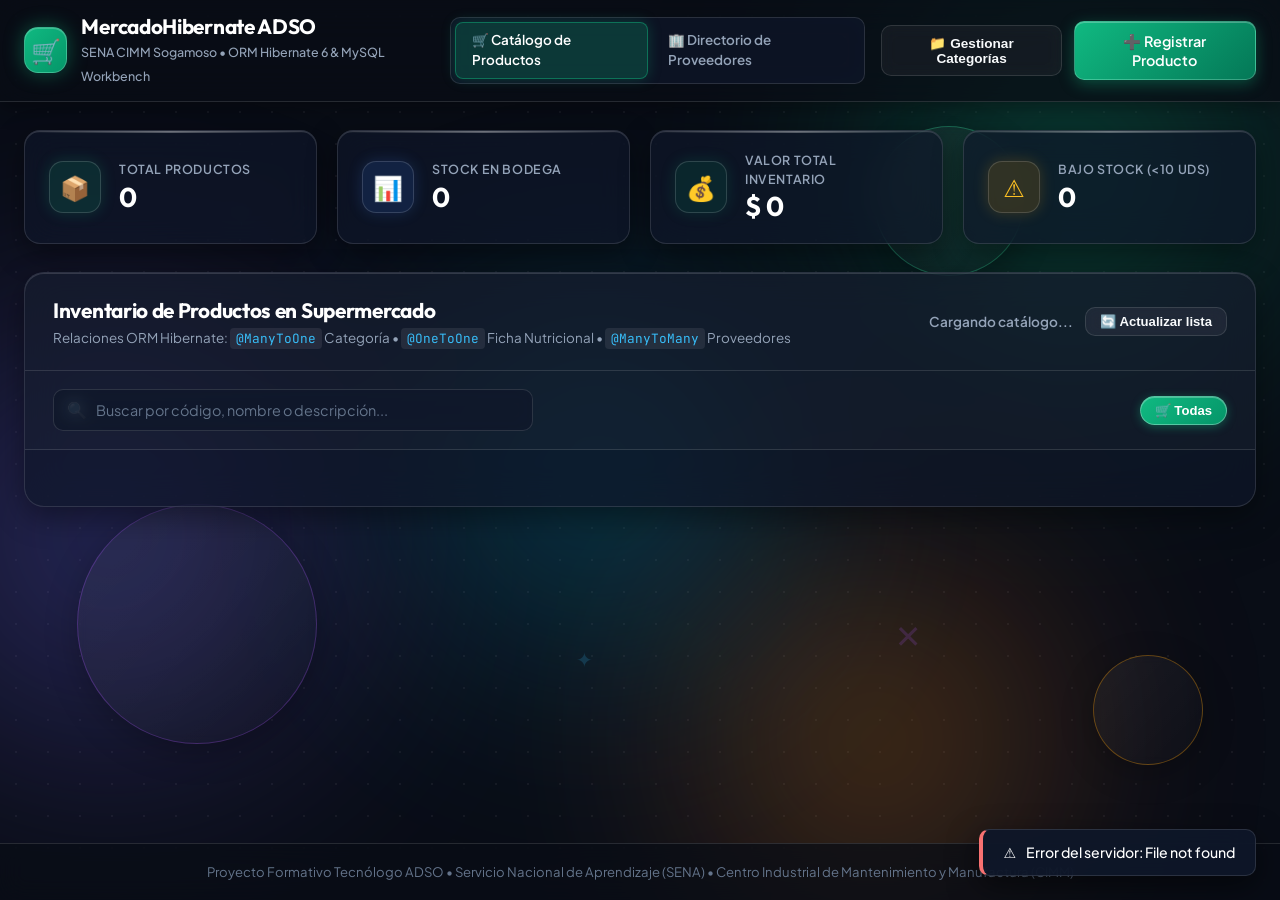
==== MercadoHibernate/src/main/resources/web/index.html @ 583f10dd "Proyecto de Mercado ORM con Hibernate" ====
<!DOCTYPE html>
<html lang="es">
<head>
    <meta charset="UTF-8">
    <meta name="viewport" content="width=device-width, initial-scale=1.0">
    <title>SuperMercado ADSO - Gestión ORM Hibernate</title>
    <link rel="preconnect" href="https://fonts.googleapis.com">
    <link rel="preconnect" href="https://fonts.gstatic.com" crossorigin>
    <link href="https://fonts.googleapis.com/css2?family=Outfit:wght@400;500;600;700;800&family=Plus+Jakarta+Sans:wght@400;500;600;700&family=JetBrains+Mono:wght@400;500;600&display=swap" rel="stylesheet">
    <style>
        :root {
            --bg-canvas: #090d16;
            --bg-card-glass: rgba(15, 23, 42, 0.68);
            --bg-card-hover: rgba(24, 35, 60, 0.88);
            --border-glass: rgba(255, 255, 255, 0.12);
            --border-glass-hover: rgba(52, 211, 153, 0.45);
            
            --text-primary: #f8fafc;
            --text-secondary: #94a3b8;
            --text-muted: #64748b;
            
            --primary: #10b981;
            --primary-light: #34d399;
            --primary-dark: #059669;
            --primary-glow: rgba(16, 185, 129, 0.35);

            --accent-blue: #38bdf8;
            --accent-purple: #8b5cf6;
            --accent-amber: #f59e0b;
            --accent-rose: #f43f5e;
            --accent-cyan: #06b6d4;

            --font-main: 'Plus Jakarta Sans', system-ui, -apple-system, sans-serif;
            --font-heading: 'Outfit', system-ui, -apple-system, sans-serif;
            --font-mono: 'JetBrains Mono', monospace;

            --radius-xl: 20px;
            --radius-lg: 16px;
            --radius-md: 10px;
            --radius-sm: 6px;

            --shadow-glass: 0 10px 30px rgba(0, 0, 0, 0.4), inset 0 1px 0 rgba(255, 255, 255, 0.14);
            --shadow-glass-hover: 0 20px 45px rgba(0, 0, 0, 0.55), 0 0 30px rgba(16, 185, 129, 0.25), inset 0 1px 0 rgba(255, 255, 255, 0.25);
        }

        * {
            box-sizing: border-box;
            margin: 0;
            padding: 0;
        }

        body {
            font-family: var(--font-main);
            background-color: var(--bg-canvas);
            color: var(--text-primary);
            line-height: 1.5;
            min-height: 100vh;
            display: flex;
            flex-direction: column;
            overflow-x: hidden;
            position: relative;
            background-image: radial-gradient(rgba(255, 255, 255, 0.05) 1px, transparent 1px);
            background-size: 32px 32px;
        }

        /* ========================================================
           BACKGROUND DECORATIONS (Contraste para el efecto Blur)
           ======================================================== */
        .bg-decorations-container {
            position: fixed;
            top: 0;
            left: 0;
            width: 100vw;
            height: 100vh;
            pointer-events: none;
            z-index: 0;
            overflow: hidden;
        }

        .ambient-orb {
            position: absolute;
            border-radius: 50%;
            filter: blur(110px);
            opacity: 0.42;
            animation: floatOrb 22s ease-in-out infinite alternate;
        }

        .orb-emerald {
            width: 580px;
            height: 580px;
            background: radial-gradient(circle, #10b981 0%, rgba(5, 150, 105, 0.25) 55%, transparent 75%);
            top: -120px;
            right: -80px;
            animation-duration: 20s;
        }

        .orb-indigo {
            width: 620px;
            height: 620px;
            background: radial-gradient(circle, #6366f1 0%, rgba(139, 92, 246, 0.22) 55%, transparent 75%);
            top: 25%;
            left: -200px;
            animation-duration: 26s;
            animation-delay: -4s;
        }

        .orb-amber {
            width: 500px;
            height: 500px;
            background: radial-gradient(circle, #f59e0b 0%, rgba(244, 63, 94, 0.18) 55%, transparent 75%);
            bottom: -90px;
            right: 12%;
            animation-duration: 24s;
            animation-delay: -10s;
        }

        .orb-cyan {
            width: 480px;
            height: 480px;
            background: radial-gradient(circle, #06b6d4 0%, rgba(14, 165, 233, 0.2) 55%, transparent 75%);
            bottom: 20%;
            left: 28%;
            animation-duration: 28s;
            animation-delay: -14s;
        }

        @keyframes floatOrb {
            0% { transform: translate(0, 0) scale(1); }
            50% { transform: translate(45px, -45px) scale(1.08); }
            100% { transform: translate(-35px, 35px) scale(0.94); }
        }

        /* Floating Geometric Accents */
        .floating-accent {
            position: absolute;
            border-radius: 50%;
            border: 1px solid rgba(255, 255, 255, 0.12);
            background: linear-gradient(135deg, rgba(255, 255, 255, 0.05), rgba(255, 255, 255, 0.01));
            backdrop-filter: blur(4px);
            pointer-events: none;
            box-shadow: 0 8px 32px 0 rgba(0, 0, 0, 0.25);
            animation: floatAccent 14s ease-in-out infinite alternate;
        }

        .accent-ring-1 {
            width: 150px;
            height: 150px;
            top: 14%;
            right: 20%;
            border-color: rgba(52, 211, 153, 0.35);
        }

        .accent-ring-2 {
            width: 240px;
            height: 240px;
            top: 56%;
            left: 6%;
            border-color: rgba(168, 85, 247, 0.28);
            animation-duration: 18s;
            animation-delay: -5s;
        }

        .accent-ring-3 {
            width: 110px;
            height: 110px;
            bottom: 15%;
            right: 6%;
            border-color: rgba(245, 158, 11, 0.35);
            animation-duration: 16s;
            animation-delay: -9s;
        }

        @keyframes floatAccent {
            0% { transform: translateY(0) rotate(0deg); }
            100% { transform: translateY(-28px) rotate(50deg); }
        }

        .floating-symbol {
            position: absolute;
            font-family: var(--font-heading);
            font-weight: 800;
            user-select: none;
            pointer-events: none;
            opacity: 0.18;
            animation: pulseSymbol 8s ease-in-out infinite alternate;
        }

        .symbol-1 { top: 22%; left: 18%; font-size: 26px; color: #34d399; }
        .symbol-2 { top: 68%; right: 28%; font-size: 32px; color: #a855f7; animation-delay: -3s; }
        .symbol-3 { bottom: 25%; left: 45%; font-size: 20px; color: #38bdf8; animation-delay: -6s; }

        @keyframes pulseSymbol {
            0% { transform: translateY(0) scale(1); opacity: 0.12; }
            100% { transform: translateY(-15px) scale(1.15); opacity: 0.25; }
        }

        /* ========================================================
           NAVBAR (FROSTED GLASS)
           ======================================================== */
        .navbar {
            background: rgba(9, 13, 22, 0.72);
            backdrop-filter: blur(20px);
            -webkit-backdrop-filter: blur(20px);
            border-bottom: 1px solid var(--border-glass);
            position: sticky;
            top: 0;
            z-index: 50;
            box-shadow: 0 4px 20px rgba(0, 0, 0, 0.4);
        }

        .nav-container {
            max-width: 1380px;
            margin: 0 auto;
            padding: 14px 24px;
            display: flex;
            justify-content: space-between;
            align-items: center;
            gap: 16px;
        }

        .brand-box {
            display: flex;
            align-items: center;
            gap: 14px;
        }

        .brand-icon {
            width: 46px;
            height: 46px;
            background: linear-gradient(135deg, #10b981 0%, #059669 100%);
            color: white;
            display: flex;
            align-items: center;
            justify-content: center;
            border-radius: 14px;
            font-size: 24px;
            box-shadow: 0 0 20px rgba(16, 185, 129, 0.4), inset 0 1px 0 rgba(255, 255, 255, 0.2);
            border: 1px solid rgba(255, 255, 255, 0.2);
        }

        .brand-text h1 {
            font-family: var(--font-heading);
            font-size: 1.3rem;
            font-weight: 700;
            color: #ffffff;
            line-height: 1.2;
            letter-spacing: -0.3px;
        }

        .brand-text span {
            font-size: 0.78rem;
            color: var(--text-secondary);
            font-weight: 500;
        }

        .nav-tabs-group {
            display: flex;
            align-items: center;
            background: rgba(15, 23, 42, 0.75);
            border: 1px solid var(--border-glass);
            border-radius: var(--radius-md);
            padding: 4px;
            gap: 4px;
            backdrop-filter: blur(12px);
        }

        .nav-tab-link {
            display: inline-flex;
            align-items: center;
            gap: 6px;
            padding: 7px 16px;
            border-radius: 8px;
            font-size: 0.84rem;
            font-weight: 600;
            text-decoration: none;
            color: var(--text-secondary);
            transition: all 0.2s ease;
        }

        .nav-tab-link:hover {
            color: #ffffff;
            background: rgba(255, 255, 255, 0.08);
        }

        .nav-tab-link.active {
            color: #ffffff;
            background: rgba(16, 185, 129, 0.22);
            border: 1px solid rgba(16, 185, 129, 0.45);
            box-shadow: 0 0 14px rgba(16, 185, 129, 0.25);
        }

        .nav-actions {
            display: flex;
            align-items: center;
            gap: 12px;
        }

        .btn-primary {
            display: inline-flex;
            align-items: center;
            gap: 8px;
            background: linear-gradient(135deg, #10b981 0%, #047857 100%);
            color: white;
            border: 1px solid rgba(255, 255, 255, 0.2);
            padding: 10px 20px;
            border-radius: var(--radius-md);
            font-family: var(--font-main);
            font-weight: 600;
            font-size: 0.9rem;
            cursor: pointer;
            transition: all 0.2s ease;
            box-shadow: 0 4px 15px rgba(16, 185, 129, 0.35), inset 0 1px 0 rgba(255, 255, 255, 0.25);
        }

        .btn-primary:hover {
            transform: translateY(-2px);
            box-shadow: 0 8px 22px rgba(16, 185, 129, 0.5), inset 0 1px 0 rgba(255, 255, 255, 0.35);
            background: linear-gradient(135deg, #34d399 0%, #059669 100%);
        }

        .btn-outline {
            display: inline-flex;
            align-items: center;
            gap: 6px;
            background: rgba(255, 255, 255, 0.05);
            border: 1px solid var(--border-glass);
            color: var(--text-primary);
            padding: 9px 16px;
            border-radius: var(--radius-md);
            font-weight: 600;
            font-size: 0.85rem;
            cursor: pointer;
            backdrop-filter: blur(8px);
            transition: all 0.2s ease;
        }

        .btn-outline:hover {
            background: rgba(255, 255, 255, 0.12);
            border-color: rgba(255, 255, 255, 0.25);
            transform: translateY(-1px);
        }

        .btn-sm {
            padding: 5px 10px;
            font-size: 0.78rem;
            border-radius: 6px;
            cursor: pointer;
            font-weight: 600;
            transition: all 0.15s;
        }

        /* ========================================================
           MAIN LAYOUT
           ======================================================== */
        .main-container {
            max-width: 1380px;
            margin: 0 auto;
            padding: 28px 24px;
            width: 100%;
            flex: 1;
            position: relative;
            z-index: 10;
        }

        /* ========================================================
           STATS GRID (FROSTED GLASS)
           ======================================================== */
        .stats-grid {
            display: grid;
            grid-template-columns: repeat(auto-fit, minmax(260px, 1fr));
            gap: 20px;
            margin-bottom: 28px;
        }

        .stat-card {
            background: var(--bg-card-glass);
            backdrop-filter: blur(16px);
            -webkit-backdrop-filter: blur(16px);
            border: 1px solid var(--border-glass);
            border-radius: var(--radius-lg);
            padding: 20px 24px;
            box-shadow: var(--shadow-glass);
            display: flex;
            align-items: center;
            gap: 18px;
            transition: transform 0.25s ease, border-color 0.25s ease, box-shadow 0.25s ease;
            position: relative;
            overflow: hidden;
        }

        .stat-card::before {
            content: '';
            position: absolute;
            top: 0;
            left: 0;
            right: 0;
            height: 2px;
            background: linear-gradient(90deg, transparent, rgba(255, 255, 255, 0.3), transparent);
        }

        .stat-card:hover {
            transform: translateY(-3px);
            border-color: rgba(255, 255, 255, 0.25);
            box-shadow: 0 16px 35px rgba(0, 0, 0, 0.5), inset 0 1px 0 rgba(255, 255, 255, 0.2);
        }

        .stat-icon {
            width: 52px;
            height: 52px;
            border-radius: 14px;
            display: flex;
            align-items: center;
            justify-content: center;
            font-size: 24px;
            flex-shrink: 0;
            border: 1px solid rgba(255, 255, 255, 0.15);
        }

        .stat-icon.green {
            background: rgba(16, 185, 129, 0.15);
            color: #34d399;
            box-shadow: 0 0 15px rgba(16, 185, 129, 0.2);
        }

        .stat-icon.blue {
            background: rgba(59, 130, 246, 0.15);
            color: #60a5fa;
            box-shadow: 0 0 15px rgba(59, 130, 246, 0.2);
        }

        .stat-icon.emerald {
            background: rgba(5, 150, 105, 0.15);
            color: #10b981;
            box-shadow: 0 0 15px rgba(5, 150, 105, 0.2);
        }

        .stat-icon.amber {
            background: rgba(245, 158, 11, 0.15);
            color: #fbbf24;
            box-shadow: 0 0 15px rgba(245, 158, 11, 0.2);
        }

        .stat-info {
            display: flex;
            flex-direction: column;
        }

        .stat-label {
            font-size: 0.78rem;
            color: var(--text-secondary);
            font-weight: 600;
            text-transform: uppercase;
            letter-spacing: 0.6px;
        }

        .stat-value {
            font-family: var(--font-heading);
            font-size: 1.7rem;
            font-weight: 700;
            color: #ffffff;
            line-height: 1.2;
            margin-top: 2px;
        }

        /* ========================================================
           SECTION CARD CONTAINER (FROSTED GLASS)
           ======================================================== */
        .section-card {
            background: var(--bg-card-glass);
            backdrop-filter: blur(18px);
            -webkit-backdrop-filter: blur(18px);
            border: 1px solid var(--border-glass);
            border-radius: var(--radius-xl);
            box-shadow: var(--shadow-glass);
            overflow: hidden;
            margin-bottom: 28px;
        }

        .section-header {
            padding: 22px 28px;
            border-bottom: 1px solid var(--border-glass);
            display: flex;
            flex-wrap: wrap;
            justify-content: space-between;
            align-items: center;
            gap: 16px;
            background: rgba(255, 255, 255, 0.02);
        }

        .section-title h2 {
            font-family: var(--font-heading);
            font-size: 1.3rem;
            font-weight: 700;
            color: #ffffff;
            letter-spacing: -0.3px;
        }

        .section-title p {
            font-size: 0.84rem;
            color: var(--text-secondary);
            margin-top: 2px;
        }

        .section-title code {
            font-family: var(--font-mono);
            background: rgba(255, 255, 255, 0.08);
            color: #38bdf8;
            padding: 2px 6px;
            border-radius: 4px;
            font-size: 0.8rem;
        }

        /* ========================================================
           FILTERS & SEARCH TOOLBAR
           ======================================================== */
        .toolbar {
            padding: 18px 28px;
            background: rgba(255, 255, 255, 0.02);
            border-bottom: 1px solid var(--border-glass);
            display: flex;
            flex-wrap: wrap;
            gap: 18px;
            align-items: center;
            justify-content: space-between;
        }

        .search-box {
            position: relative;
            flex: 1;
            min-width: 280px;
            max-width: 480px;
        }

        .search-box input {
            width: 100%;
            padding: 11px 16px 11px 42px;
            border: 1px solid var(--border-glass);
            border-radius: var(--radius-md);
            font-family: var(--font-main);
            font-size: 0.9rem;
            background: rgba(15, 23, 42, 0.7);
            color: white;
            outline: none;
            backdrop-filter: blur(8px);
            transition: border-color 0.2s, box-shadow 0.2s;
        }

        .search-box input::placeholder {
            color: var(--text-muted);
        }

        .search-box input:focus {
            border-color: var(--primary-light);
            box-shadow: 0 0 0 3px rgba(16, 185, 129, 0.25);
        }

        .search-icon {
            position: absolute;
            left: 14px;
            top: 50%;
            transform: translateY(-50%);
            color: var(--text-muted);
            font-size: 16px;
            pointer-events: none;
        }

        .category-pills {
            display: flex;
            flex-wrap: wrap;
            gap: 8px;
            align-items: center;
        }

        .pill-btn {
            background: rgba(255, 255, 255, 0.05);
            border: 1px solid var(--border-glass);
            color: var(--text-secondary);
            padding: 6px 14px;
            border-radius: 999px;
            font-size: 0.82rem;
            font-weight: 600;
            cursor: pointer;
            backdrop-filter: blur(6px);
            transition: all 0.2s ease;
            display: inline-flex;
            align-items: center;
            gap: 6px;
        }

        .pill-btn:hover {
            background: rgba(255, 255, 255, 0.12);
            color: #ffffff;
            border-color: rgba(255, 255, 255, 0.25);
        }

        .pill-btn.active {
            background: linear-gradient(135deg, #10b981 0%, #059669 100%);
            color: white;
            border-color: rgba(255, 255, 255, 0.3);
            box-shadow: 0 2px 10px rgba(16, 185, 129, 0.4), inset 0 1px 0 rgba(255, 255, 255, 0.25);
        }

        /* ========================================================
           PRODUCT CARDS GRID (TARJETAS CON EFECTO BLUR / DESENFOQUE)
           ======================================================== */
        .products-cards-grid {
            display: grid;
            grid-template-columns: repeat(auto-fill, minmax(330px, 1fr));
            gap: 22px;
            padding: 28px;
        }

        .product-glass-card {
            background: var(--bg-card-glass);
            backdrop-filter: blur(18px);
            -webkit-backdrop-filter: blur(18px);
            border: 1px solid var(--border-glass);
            border-radius: var(--radius-lg);
            padding: 22px;
            display: flex;
            flex-direction: column;
            justify-content: space-between;
            box-shadow: var(--shadow-glass);
            animation: cardFadeIn 0.35s cubic-bezier(0.16, 1, 0.3, 1) both;
            transition: transform 0.25s cubic-bezier(0.16, 1, 0.3, 1), 
                        border-color 0.25s ease, 
                        box-shadow 0.25s cubic-bezier(0.16, 1, 0.3, 1);
            position: relative;
            overflow: hidden;
        }

        /* Top specular highlight */
        .product-glass-card::before {
            content: '';
            position: absolute;
            top: 0;
            left: 0;
            right: 0;
            height: 3px;
            background: linear-gradient(90deg, transparent, rgba(52, 211, 153, 0.7), transparent);
            opacity: 0;
            transition: opacity 0.3s ease;
        }

        .product-glass-card:hover {
            transform: translateY(-6px);
            border-color: var(--border-glass-hover);
            box-shadow: var(--shadow-glass-hover);
            background: var(--bg-card-hover);
        }

        .product-glass-card:hover::before {
            opacity: 1;
        }

        /* Card Top Header (Category + SKU) */
        .card-top-row {
            display: flex;
            align-items: center;
            justify-content: space-between;
            gap: 10px;
            margin-bottom: 12px;
        }

        .cat-badge {
            display: inline-flex;
            align-items: center;
            gap: 6px;
            padding: 4px 11px;
            border-radius: 999px;
            font-size: 0.75rem;
            font-weight: 700;
            white-space: nowrap;
            letter-spacing: 0.3px;
        }

        .cat-frutas { background: rgba(16, 185, 129, 0.15); color: #34d399; border: 1px solid rgba(16, 185, 129, 0.35); }
        .cat-lacteos { background: rgba(59, 130, 246, 0.15); color: #60a5fa; border: 1px solid rgba(59, 130, 246, 0.35); }
        .cat-carnes { background: rgba(244, 63, 94, 0.15); color: #fb7185; border: 1px solid rgba(244, 63, 94, 0.35); }
        .cat-abarrotes { background: rgba(245, 158, 11, 0.15); color: #fbbf24; border: 1px solid rgba(245, 158, 11, 0.35); }
        .cat-panaderia { background: rgba(217, 119, 6, 0.15); color: #f59e0b; border: 1px solid rgba(217, 119, 6, 0.35); }
        .cat-bebidas { background: rgba(139, 92, 246, 0.15); color: #a78bfa; border: 1px solid rgba(139, 92, 246, 0.35); }
        .cat-aseo { background: rgba(6, 182, 212, 0.15); color: #22d3ee; border: 1px solid rgba(6, 182, 212, 0.35); }

        .code-badge {
            font-family: var(--font-mono);
            background: rgba(255, 255, 255, 0.06);
            color: var(--text-secondary);
            padding: 3px 8px;
            border-radius: 6px;
            font-size: 0.72rem;
            font-weight: 600;
            border: 1px solid rgba(255, 255, 255, 0.08);
            letter-spacing: 0.5px;
        }

        /* Card Title & Description */
        .card-title {
            font-family: var(--font-heading);
            font-size: 1.15rem;
            font-weight: 700;
            color: #ffffff;
            line-height: 1.3;
            margin-bottom: 6px;
            letter-spacing: -0.2px;
        }

        .card-desc {
            font-size: 0.83rem;
            color: var(--text-secondary);
            line-height: 1.45;
            margin-bottom: 16px;
            min-height: 38px;
            display: -webkit-box;
            -webkit-line-clamp: 2;
            -webkit-box-orient: vertical;
            overflow: hidden;
        }

        /* Card Metadata (Price & Stock) */
        .card-meta-row {
            display: flex;
            align-items: flex-end;
            justify-content: space-between;
            padding: 14px 0;
            border-top: 1px solid rgba(255, 255, 255, 0.08);
            border-bottom: 1px solid rgba(255, 255, 255, 0.08);
            margin-bottom: 16px;
        }

        .price-block {
            display: flex;
            flex-direction: column;
        }

        .price-label {
            font-size: 0.72rem;
            color: var(--text-muted);
            text-transform: uppercase;
            font-weight: 600;
            letter-spacing: 0.5px;
        }

        .price-val {
            font-family: var(--font-mono);
            font-size: 1.35rem;
            font-weight: 800;
            color: #34d399;
            letter-spacing: -0.5px;
            text-shadow: 0 0 15px rgba(52, 211, 153, 0.3);
        }

        .stock-pill {
            display: inline-flex;
            align-items: center;
            gap: 6px;
            padding: 5px 10px;
            border-radius: 8px;
            font-size: 0.78rem;
            font-weight: 600;
            white-space: nowrap;
        }

        .stock-pill.stock-normal {
            background: rgba(16, 185, 129, 0.12);
            color: #34d399;
            border: 1px solid rgba(16, 185, 129, 0.25);
        }

        .stock-pill.stock-low {
            background: rgba(245, 158, 11, 0.12);
            color: #fbbf24;
            border: 1px solid rgba(245, 158, 11, 0.3);
        }

        .stock-pill.stock-out {
            background: rgba(244, 63, 94, 0.12);
            color: #fb7185;
            border: 1px solid rgba(244, 63, 94, 0.3);
        }

        .stock-dot {
            width: 7px;
            height: 7px;
            border-radius: 50%;
        }

        .dot-normal { background: #34d399; box-shadow: 0 0 8px #34d399; }
        .dot-warning { background: #fbbf24; box-shadow: 0 0 8px #fbbf24; }
        .dot-danger { background: #fb7185; box-shadow: 0 0 8px #fb7185; }

        /* Card Actions Row */
        .card-actions-row {
            display: grid;
            grid-template-columns: 1fr 1fr;
            gap: 10px;
        }

        .btn-card-edit {
            background: rgba(59, 130, 246, 0.12);
            border: 1px solid rgba(59, 130, 246, 0.35);
            color: #60a5fa;
            padding: 8px 12px;
            border-radius: var(--radius-md);
            font-size: 0.82rem;
            cursor: pointer;
            transition: all 0.2s ease;
            font-weight: 600;
            display: inline-flex;
            align-items: center;
            justify-content: center;
            gap: 6px;
            backdrop-filter: blur(6px);
        }

        .btn-card-edit:hover {
            background: rgba(59, 130, 246, 0.25);
            color: #93c5fd;
            border-color: rgba(59, 130, 246, 0.55);
            transform: translateY(-1px);
            box-shadow: 0 4px 12px rgba(59, 130, 246, 0.25);
        }

        .btn-card-delete {
            background: rgba(244, 63, 94, 0.1);
            border: 1px solid rgba(244, 63, 94, 0.3);
            color: #fb7185;
            padding: 8px 12px;
            border-radius: var(--radius-md);
            font-size: 0.82rem;
            cursor: pointer;
            transition: all 0.2s ease;
            font-weight: 600;
            display: inline-flex;
            align-items: center;
            justify-content: center;
            gap: 6px;
            backdrop-filter: blur(6px);
        }

        .btn-card-delete:hover {
            background: rgba(244, 63, 94, 0.22);
            color: #fda4af;
            border-color: rgba(244, 63, 94, 0.5);
            transform: translateY(-1px);
            box-shadow: 0 4px 12px rgba(244, 63, 94, 0.25);
        }

        /* Empty State */
        .empty-state-box {
            text-align: center;
            padding: 60px 24px;
            grid-column: 1 / -1;
        }

        .empty-state-icon {
            font-size: 42px;
            margin-bottom: 12px;
            opacity: 0.8;
        }

        .empty-state-box h3 {
            font-family: var(--font-heading);
            font-size: 1.25rem;
            color: white;
            margin-bottom: 6px;
        }

        .empty-state-box p {
            font-size: 0.88rem;
            color: var(--text-secondary);
            margin-bottom: 18px;
        }

        /* ========================================================
           PAGINATION BAR (FROSTED GLASS)
           ======================================================== */
        .pagination-bar {
            padding: 18px 28px;
            background: rgba(255, 255, 255, 0.02);
            border-top: 1px solid var(--border-glass);
            display: flex;
            flex-wrap: wrap;
            justify-content: space-between;
            align-items: center;
            gap: 16px;
        }

        .pagination-info {
            font-size: 0.86rem;
            color: var(--text-secondary);
            display: flex;
            align-items: center;
            gap: 4px;
        }

        .pagination-info strong {
            color: #ffffff;
            font-weight: 700;
        }

        .pagination-controls {
            display: flex;
            align-items: center;
            gap: 6px;
            flex-wrap: wrap;
        }

        .page-btn {
            background: rgba(255, 255, 255, 0.05);
            border: 1px solid var(--border-glass);
            color: var(--text-primary);
            min-width: 38px;
            height: 38px;
            padding: 0 12px;
            border-radius: var(--radius-md);
            font-size: 0.85rem;
            font-weight: 600;
            display: inline-flex;
            align-items: center;
            justify-content: center;
            cursor: pointer;
            transition: all 0.2s cubic-bezier(0.16, 1, 0.3, 1);
            backdrop-filter: blur(8px);
            user-select: none;
        }

        .page-btn:hover:not(:disabled) {
            background: rgba(255, 255, 255, 0.12);
            color: #ffffff;
            border-color: rgba(255, 255, 255, 0.28);
            transform: translateY(-1px);
            box-shadow: 0 4px 12px rgba(0, 0, 0, 0.25);
        }

        .page-btn.active {
            background: linear-gradient(135deg, #10b981 0%, #059669 100%);
            color: #ffffff;
            border-color: rgba(255, 255, 255, 0.35);
            box-shadow: 0 0 18px rgba(16, 185, 129, 0.45), inset 0 1px 0 rgba(255, 255, 255, 0.25);
            font-weight: 700;
            pointer-events: none;
        }

        .page-btn:disabled {
            opacity: 0.32;
            cursor: not-allowed;
            pointer-events: none;
            background: rgba(255, 255, 255, 0.02);
            border-color: rgba(255, 255, 255, 0.05);
        }

        .page-ellipsis {
            color: var(--text-muted);
            padding: 0 6px;
            font-weight: 700;
            user-select: none;
        }

        .pagination-size {
            display: flex;
            align-items: center;
            gap: 10px;
            font-size: 0.85rem;
            color: var(--text-secondary);
        }

        .pagination-size select {
            background: rgba(15, 23, 42, 0.75);
            border: 1px solid var(--border-glass);
            color: #ffffff;
            padding: 7px 12px;
            border-radius: var(--radius-sm);
            font-family: var(--font-main);
            font-size: 0.85rem;
            font-weight: 600;
            cursor: pointer;
            outline: none;
            transition: all 0.2s ease;
        }

        .pagination-size select:focus {
            border-color: #10b981;
            box-shadow: 0 0 0 2px rgba(16, 185, 129, 0.25);
        }

        @keyframes cardFadeIn {
            from {
                opacity: 0;
                transform: translateY(10px);
            }
            to {
                opacity: 1;
                transform: translateY(0);
            }
        }

        /* ========================================================
           MODALS (FROSTED GLASS)
           ======================================================== */
        .modal-overlay {
            position: fixed;
            top: 0;
            left: 0;
            right: 0;
            bottom: 0;
            background: rgba(4, 7, 14, 0.75);
            backdrop-filter: blur(14px);
            -webkit-backdrop-filter: blur(14px);
            display: flex;
            align-items: center;
            justify-content: center;
            z-index: 100;
            padding: 16px;
            opacity: 0;
            visibility: hidden;
            transition: all 0.25s ease;
        }

        .modal-overlay.active {
            opacity: 1;
            visibility: visible;
        }

        .modal-box {
            background: rgba(15, 23, 42, 0.92);
            backdrop-filter: blur(24px);
            -webkit-backdrop-filter: blur(24px);
            border: 1px solid var(--border-glass);
            border-radius: var(--radius-xl);
            width: 100%;
            max-width: 640px;
            box-shadow: 0 25px 60px rgba(0, 0, 0, 0.65), inset 0 1px 0 rgba(255, 255, 255, 0.2);
            overflow: hidden;
            transform: translateY(20px) scale(0.97);
            transition: transform 0.25s cubic-bezier(0.16, 1, 0.3, 1);
        }

        .modal-overlay.active .modal-box {
            transform: translateY(0) scale(1);
        }

        .modal-header {
            padding: 20px 26px;
            border-bottom: 1px solid var(--border-glass);
            display: flex;
            align-items: center;
            justify-content: space-between;
            background: rgba(255, 255, 255, 0.02);
        }

        .modal-header h3 {
            font-family: var(--font-heading);
            font-size: 1.25rem;
            font-weight: 700;
            color: #ffffff;
        }

        .modal-close {
            background: rgba(255, 255, 255, 0.08);
            border: 1px solid var(--border-glass);
            color: var(--text-secondary);
            width: 32px;
            height: 32px;
            border-radius: 50%;
            cursor: pointer;
            display: flex;
            align-items: center;
            justify-content: center;
            font-size: 16px;
            transition: all 0.15s;
        }

        .modal-close:hover {
            background: rgba(244, 63, 94, 0.25);
            color: #fb7185;
            border-color: rgba(244, 63, 94, 0.4);
        }

        .modal-body {
            padding: 24px 26px;
            max-height: calc(85vh - 140px);
            overflow-y: auto;
        }

        .form-grid {
            display: grid;
            grid-template-columns: 1fr 1fr;
            gap: 16px;
        }

        .form-group.col-span-2 {
            grid-column: span 2;
        }

        .form-group label {
            display: block;
            font-size: 0.82rem;
            font-weight: 600;
            color: var(--text-secondary);
            margin-bottom: 6px;
        }

        .form-group input, .form-group select, .form-group textarea {
            width: 100%;
            padding: 10px 14px;
            border: 1px solid var(--border-glass);
            border-radius: var(--radius-md);
            font-family: var(--font-main);
            font-size: 0.9rem;
            background: rgba(9, 13, 22, 0.7);
            color: white;
            outline: none;
            transition: border-color 0.15s, box-shadow 0.15s;
        }

        .form-group select option {
            background: #0f172a;
            color: white;
        }

        .form-group input:focus, .form-group select:focus, .form-group textarea:focus {
            border-color: var(--primary-light);
            box-shadow: 0 0 0 3px rgba(16, 185, 129, 0.25);
        }

        .modal-footer {
            padding: 16px 26px;
            background: rgba(255, 255, 255, 0.02);
            border-top: 1px solid var(--border-glass);
            display: flex;
            justify-content: flex-end;
            gap: 12px;
        }

        /* ========================================================
           TOAST NOTIFICATIONS
           ======================================================== */
        .toast-container {
            position: fixed;
            bottom: 24px;
            right: 24px;
            z-index: 200;
            display: flex;
            flex-direction: column;
            gap: 10px;
        }

        .toast {
            background: rgba(15, 23, 42, 0.92);
            backdrop-filter: blur(16px);
            color: white;
            padding: 12px 20px;
            border-radius: var(--radius-md);
            border: 1px solid var(--border-glass);
            box-shadow: 0 10px 30px rgba(0, 0, 0, 0.5);
            font-size: 0.88rem;
            font-weight: 500;
            display: flex;
            align-items: center;
            gap: 10px;
            transform: translateX(120%);
            transition: transform 0.3s cubic-bezier(0.16, 1, 0.3, 1);
        }

        .toast.show {
            transform: translateX(0);
        }

        .toast.success { border-left: 4px solid #34d399; }
        .toast.error { border-left: 4px solid #f87171; }

        /* ========================================================
           RELACIONES ORM COMPACTAS: @OneToOne (Ficha) & @ManyToMany (Proveedores)
           ======================================================== */
        .btn-ficha-subtle {
            background: rgba(255, 255, 255, 0.05);
            border: 1px solid rgba(255, 255, 255, 0.12);
            color: var(--text-secondary);
            font-size: 0.72rem;
            font-weight: 600;
            padding: 3px 8px;
            border-radius: 6px;
            cursor: pointer;
            display: inline-flex;
            align-items: center;
            gap: 4px;
            transition: all 0.2s ease;
            font-family: var(--font-mono);
            backdrop-filter: blur(4px);
        }

        .btn-ficha-subtle:hover {
            background: rgba(16, 185, 129, 0.12);
            color: #34d399;
            border-color: rgba(16, 185, 129, 0.35);
            transform: translateY(-1px);
        }

        .card-proveedores-compact {
            display: flex;
            align-items: center;
            gap: 6px;
            margin-bottom: 12px;
            min-height: 24px;
        }

        .prov-label-compact {
            font-size: 0.8rem;
            opacity: 0.8;
            flex-shrink: 0;
        }

        .prov-chips-wrap {
            display: flex;
            flex-wrap: wrap;
            gap: 5px;
            align-items: center;
        }

        .prov-chip {
            display: inline-flex;
            align-items: center;
            gap: 3px;
            background: rgba(139, 92, 246, 0.12);
            border: 1px solid rgba(139, 92, 246, 0.25);
            color: #c4b5fd;
            padding: 2px 7px;
            border-radius: 5px;
            font-size: 0.72rem;
            font-weight: 600;
            white-space: nowrap;
            max-width: 150px;
            overflow: hidden;
            text-overflow: ellipsis;
        }

        .prov-chip.prov-more {
            background: rgba(139, 92, 246, 0.22);
            color: #e9d5ff;
            font-weight: 700;
            padding: 2px 6px;
        }

        .prov-chip.prov-none {
            background: rgba(255, 255, 255, 0.03);
            border: 1px dashed rgba(255, 255, 255, 0.1);
            color: var(--text-muted);
            font-style: italic;
        }

        /* Nutrition Facts Modal Styling */
        .nutrition-grid {
            display: grid;
            grid-template-columns: repeat(auto-fit, minmax(110px, 1fr));
            gap: 10px;
            margin-bottom: 18px;
        }

        .nutrition-item {
            background: rgba(15, 23, 42, 0.7);
            border: 1px solid var(--border-glass);
            border-radius: var(--radius-md);
            padding: 12px 8px;
            text-align: center;
        }

        .nutrition-item-val {
            font-family: var(--font-mono);
            font-size: 1.35rem;
            font-weight: 800;
            color: #34d399;
        }

        .nutrition-item-lbl {
            font-size: 0.72rem;
            color: var(--text-muted);
            text-transform: uppercase;
            font-weight: 600;
            margin-top: 2px;
        }

        .section-divider {
            border-top: 1px dashed var(--border-glass);
            margin: 16px 0 6px 0;
            padding-top: 12px;
        }

        .section-legend {
            font-size: 0.85rem;
            font-weight: 700;
            color: var(--primary-light);
            display: flex;
            align-items: center;
            gap: 6px;
        }

        .prov-checkbox-list {
            display: grid;
            grid-template-columns: repeat(auto-fill, minmax(210px, 1fr));
            gap: 8px;
            max-height: 155px;
            overflow-y: auto;
            padding: 10px;
            background: rgba(15, 23, 42, 0.65);
            border: 1px solid var(--border-glass);
            border-radius: var(--radius-md);
        }

        .prov-check-item {
            display: flex;
            align-items: center;
            gap: 8px;
            font-size: 0.82rem;
            color: var(--text-primary);
            cursor: pointer;
            padding: 5px 8px;
            border-radius: 6px;
            background: rgba(255, 255, 255, 0.03);
            border: 1px solid rgba(255, 255, 255, 0.05);
            transition: all 0.15s ease;
        }

        .prov-check-item:hover {
            background: rgba(255, 255, 255, 0.08);
            border-color: rgba(139, 92, 246, 0.4);
        }

        .prov-check-item input[type="checkbox"] {
            accent-color: var(--primary);
            width: 15px;
            height: 15px;
            cursor: pointer;
        }

        /* FOOTER */
        footer {
            background: rgba(9, 13, 22, 0.7);
            backdrop-filter: blur(12px);
            border-top: 1px solid var(--border-glass);
            padding: 18px 24px;
            text-align: center;
            font-size: 0.82rem;
            color: var(--text-muted);
            margin-top: auto;
            position: relative;
            z-index: 10;
        }
    </style>
</head>
<body>

    <!-- AMBIENT BACKGROUND DECORATIONS (Alto contraste para efecto desenfoque / blur de las tarjetas) -->
    <div class="bg-decorations-container" aria-hidden="true">
        <div class="ambient-orb orb-emerald"></div>
        <div class="ambient-orb orb-indigo"></div>
        <div class="ambient-orb orb-amber"></div>
        <div class="ambient-orb orb-cyan"></div>
        <div class="floating-accent accent-ring-1"></div>
        <div class="floating-accent accent-ring-2"></div>
        <div class="floating-accent accent-ring-3"></div>
        <div class="floating-symbol symbol-1">✦</div>
        <div class="floating-symbol symbol-2">✕</div>
        <div class="floating-symbol symbol-3">✦</div>
    </div>

    <!-- NAVBAR (FROSTED GLASS) -->
    <header class="navbar">
        <div class="nav-container">
            <div class="brand-box">
                <div class="brand-icon">🛒</div>
                <div class="brand-text">
                    <h1>MercadoHibernate ADSO</h1>
                    <span>SENA CIMM Sogamoso • ORM Hibernate 6 & MySQL Workbench</span>
                </div>
            </div>

            <!-- TABS DE NAVEGACIÓN ENTRE PÁGINAS PRINCIPALES -->
            <div class="nav-tabs-group">
                <a href="/" class="nav-tab-link active">🛒 Catálogo de Productos</a>
                <a href="/proveedores" class="nav-tab-link">🏢 Directorio de Proveedores</a>
            </div>

            <div class="nav-actions">
                <button class="btn-outline" onclick="abrirModalCategorias()" title="Gestionar categorías en base de datos">
                    📁 Gestionar Categorías
                </button>
                <button class="btn-primary" onclick="abrirModal()">
                    ➕ Registrar Producto
                </button>
            </div>
        </div>
    </header>

    <!-- MAIN BODY -->
    <main class="main-container">

        <!-- STATS CARDS (FROSTED GLASS) -->
        <div class="stats-grid">
            <div class="stat-card">
                <div class="stat-icon green">📦</div>
                <div class="stat-info">
                    <span class="stat-label">Total Productos</span>
                    <span class="stat-value" id="stat-total">0</span>
                </div>
            </div>

            <div class="stat-card">
                <div class="stat-icon blue">📊</div>
                <div class="stat-info">
                    <span class="stat-label">Stock en Bodega</span>
                    <span class="stat-value" id="stat-stock">0</span>
                </div>
            </div>

            <div class="stat-card">
                <div class="stat-icon emerald">💰</div>
                <div class="stat-info">
                    <span class="stat-label">Valor Total Inventario</span>
                    <span class="stat-value" id="stat-valor">$ 0</span>
                </div>
            </div>

            <div class="stat-card">
                <div class="stat-icon amber">⚠️</div>
                <div class="stat-info">
                    <span class="stat-label">Bajo Stock (&lt;10 uds)</span>
                    <span class="stat-value" id="stat-bajostock">0</span>
                </div>
            </div>
        </div>

        <!-- MAIN SECTION CARD (FROSTED GLASS) -->
        <div class="section-card">
            <div class="section-header">
                <div class="section-title">
                    <h2>Inventario de Productos en Supermercado</h2>
                    <p>Relaciones ORM Hibernate: <code>@ManyToOne</code> Categoría • <code>@OneToOne</code> Ficha Nutricional • <code>@ManyToMany</code> Proveedores</p>
                </div>
                <div style="display: flex; align-items: center; gap: 12px;">
                    <span id="contador-filtrados" style="font-size: 0.85rem; font-weight: 600; color: #94a3b8;">
                        Cargando catálogo...
                    </span>
                    <button class="btn-outline" style="padding: 6px 14px; font-size: 0.82rem;" onclick="cargarTodo()" title="Actualizar lista de productos y categorías">
                        🔄 Actualizar lista
                    </button>
                </div>
            </div>

            <!-- FILTERS & SEARCH TOOLBAR -->
            <div class="toolbar">
                <div class="search-box">
                    <span class="search-icon">🔍</span>
                    <input type="text" id="input-busqueda" placeholder="Buscar por código, nombre o descripción..." oninput="filtrarLocalmente()">
                </div>

                <!-- CATEGORY PILLS (Cargadas dinámicamente desde /api/categorias) -->
                <div class="category-pills" id="pills-categorias">
                    <button class="pill-btn active" onclick="seleccionarCategoria('')">🛒 Todas</button>
                </div>
            </div>

            <!-- PRODUCTS GRID (TARJETAS CON EFECTO BLUR / DESENFOQUE) -->
            <div class="products-cards-grid" id="contenedor-productos">
                <!-- Se generan dinámicamente con estilo Glassmorphic -->
            </div>

            <!-- Empty State -->
            <div class="empty-state-box" id="empty-state" style="display: none;">
                <div class="empty-state-icon">🔍</div>
                <h3>No se encontraron productos</h3>
                <p>No hay coincidencias para el término de búsqueda o la categoría seleccionada.</p>
                <button class="btn-outline" onclick="limpiarFiltros()">Restablecer Búsqueda</button>
            </div>

            <!-- PAGINATION BAR (FROSTED GLASS) -->
            <div class="pagination-bar" id="pagination-bar" style="display: none;">
                <div class="pagination-info" id="pagination-info">
                    <!-- Se genera dinámicamente -->
                </div>
                <div class="pagination-controls" id="pagination-controls">
                    <!-- Botones generados dinámicamente -->
                </div>
                <div class="pagination-size">
                    <label for="select-page-size">Por página:</label>
                    <select id="select-page-size" onchange="cambiarTamanoPagina(this.value)">
                        <option value="6" selected>6 productos</option>
                        <option value="9">9 productos</option>
                        <option value="12">12 productos</option>
                        <option value="18">18 productos</option>
                        <option value="all">Ver todos</option>
                    </select>
                </div>
            </div>
        </div>

    </main>

    <!-- FOOTER -->
    <footer>
        <p>Proyecto Formativo Tecnólogo ADSO • Servicio Nacional de Aprendizaje (SENA) • Centro Industrial de Mantenimiento y Manufactura (CIMM)</p>
    </footer>

    <!-- MODAL REGISTRO / ACTUALIZAR PRODUCTO (FROSTED GLASS) -->
    <div class="modal-overlay" id="modal-nuevo">
        <div class="modal-box">
            <div class="modal-header">
                <h3 id="modal-titulo">➕ Registrar Nuevo Producto</h3>
                <button class="modal-close" onclick="cerrarModal()">✕</button>
            </div>
            <form id="form-producto" onsubmit="guardarProducto(event)">
                <input type="hidden" id="productoId">
                <div class="modal-body">
                    <div class="form-grid">
                        <div class="form-group">
                            <label for="codigo">Código del Producto *</label>
                            <input type="text" id="codigo" required placeholder="Ej: MKT-018" autocomplete="off">
                        </div>
                        <div class="form-group">
                            <label for="categoria">Categoría Comercial (@ManyToOne) *</label>
                            <select id="categoria" required>
                                <!-- Se llena dinámicamente con cargarCategorias() -->
                            </select>
                        </div>
                        <div class="form-group col-span-2">
                            <label for="nombre">Nombre Comercial del Producto *</label>
                            <input type="text" id="nombre" required placeholder="Ej: Manzana Verde Granny Smith" autocomplete="off">
                        </div>
                        <div class="form-group">
                            <label for="precio">Precio Unitario ($ COP) *</label>
                            <input type="number" id="precio" step="0.01" min="1" required placeholder="Ej: 5400">
                        </div>
                        <div class="form-group">
                            <label for="stock">Cantidad en Stock *</label>
                            <input type="number" id="stock" min="0" required placeholder="Ej: 45">
                        </div>
                        <div class="form-group col-span-2">
                            <label for="unidadMedida">Unidad de Medida *</label>
                            <select id="unidadMedida" required>
                                <option value="Kilo">Kilo</option>
                                <option value="Litro">Litro</option>
                                <option value="Unidad">Unidad</option>
                                <option value="Bolsa 1kg">Bolsa 1kg</option>
                                <option value="Bolsa 500g">Bolsa 500g</option>
                                <option value="Bolsa 2kg">Bolsa 2kg</option>
                                <option value="Botella 900ml">Botella 900ml</option>
                                <option value="Frasco 750ml">Frasco 750ml</option>
                                <option value="Cubeta">Cubeta (x30)</option>
                                <option value="Bloque 500g">Bloque 500g</option>
                                <option value="Paquete 450g">Paquete 450g</option>
                            </select>
                        </div>
                        <div class="form-group col-span-2">
                            <label for="descripcion">Descripción / Especificación Técnica</label>
                            <textarea id="descripcion" rows="2" placeholder="Ej: Manzanas verdes importadas de alta frescura y acidez equilibrada."></textarea>
                        </div>

                        <!-- SECCIÓN 1: FICHA NUTRICIONAL (@OneToOne con CascadeType.ALL) -->
                        <div class="form-group col-span-2 section-divider">
                            <span class="section-legend">🥗 Ficha Nutricional e INVIMA (@OneToOne · CascadeType.ALL)</span>
                        </div>
                        <div class="form-group">
                            <label for="fichaCalorias">Calorías (kcal)</label>
                            <input type="number" id="fichaCalorias" step="0.1" min="0" placeholder="Ej: 52">
                        </div>
                        <div class="form-group">
                            <label for="fichaProteinas">Proteínas (g)</label>
                            <input type="number" id="fichaProteinas" step="0.1" min="0" placeholder="Ej: 0.3">
                        </div>
                        <div class="form-group">
                            <label for="fichaGrasas">Grasas Totales (g)</label>
                            <input type="number" id="fichaGrasas" step="0.1" min="0" placeholder="Ej: 0.2">
                        </div>
                        <div class="form-group">
                            <label for="fichaAzucares">Azúcares (g)</label>
                            <input type="number" id="fichaAzucares" step="0.1" min="0" placeholder="Ej: 10.4">
                        </div>
                        <div class="form-group">
                            <label for="fichaSodio">Sodio (mg)</label>
                            <input type="number" id="fichaSodio" step="0.1" min="0" placeholder="Ej: 1.0">
                        </div>
                        <div class="form-group">
                            <label for="fichaInvima">Registro Sanitario INVIMA</label>
                            <input type="text" id="fichaInvima" placeholder="Ej: RSA-0012948-2022" autocomplete="off">
                        </div>
                        <div class="form-group col-span-2">
                            <label for="fichaAlergenos">Alérgenos Declarados</label>
                            <input type="text" id="fichaAlergenos" placeholder="Ej: Ninguno / Contiene Lácteos / Trazas de frutos secos" autocomplete="off">
                        </div>

                        <!-- SECCIÓN 2: PROVEEDORES ASOCIADOS (@ManyToMany) -->
                        <div class="form-group col-span-2 section-divider">
                            <div style="display: flex; justify-content: space-between; align-items: center;">
                                <span class="section-legend">🏢 Proveedores del Producto (@ManyToMany · Tabla Intermedia)</span>
                                <span style="font-size: 0.74rem; color: var(--text-muted);">Asocia 1 o más proveedores</span>
                            </div>
                        </div>
                        <div class="form-group col-span-2">
                            <div class="prov-checkbox-list" id="lista-checkbox-proveedores">
                                <!-- Se rellena dinámicamente con los proveedores de la BD -->
                            </div>
                        </div>
                    </div>
                </div>
                <div class="modal-footer">
                    <button type="button" class="btn-outline" onclick="cerrarModal()">Cancelar</button>
                    <button type="submit" class="btn-primary" id="btn-submit">
                        💾 Persistir en MySQL (Hibernate)
                    </button>
                </div>
            </form>
        </div>
    </div>

    <!-- MODAL GESTIÓN DE CATEGORÍAS (CRUD HIBERNATE ORM) -->
    <div class="modal-overlay" id="modal-categorias">
        <div class="modal-box" style="max-width: 780px;">
            <div class="modal-header">
                <h3>📁 Gestión de Categorías Comerciales (Hibernate ORM)</h3>
                <button class="modal-close" onclick="cerrarModalCategorias()">✕</button>
            </div>
            <div class="modal-body" style="display: flex; flex-direction: column; gap: 22px;">
                <!-- Formulario Crear/Editar Categoría -->
                <form id="form-categoria" onsubmit="guardarCategoria(event)" style="background: rgba(255, 255, 255, 0.03); border: 1px solid var(--border-glass); border-radius: var(--radius-md); padding: 18px;">
                    <input type="hidden" id="categoriaId">
                    <h4 id="form-cat-titulo" style="font-size: 0.95rem; font-weight: 700; color: white; margin-bottom: 14px;">➕ Registrar Nueva Categoría</h4>
                    <div class="form-grid">
                        <div class="form-group">
                            <label for="catCodigo">Código de Categoría *</label>
                            <input type="text" id="catCodigo" required placeholder="Ej: CAT-008" autocomplete="off">
                        </div>
                        <div class="form-group">
                            <label for="catIcono">Icono / Emoji *</label>
                            <input type="text" id="catIcono" required placeholder="Ej: 🧊, 🐶, 🍫" maxlength="10">
                        </div>
                        <div class="form-group">
                            <label for="catNombre">Nombre Comercial *</label>
                            <input type="text" id="catNombre" required placeholder="Ej: Congelados y Helados" autocomplete="off">
                        </div>
                        <div class="form-group">
                            <label for="catColor">Estilo de Color (Badge) *</label>
                            <select id="catColor" required>
                                <option value="cat-frutas">Esmeralda / Menta (Frescos)</option>
                                <option value="cat-lacteos">Azul Océano (Lácteos)</option>
                                <option value="cat-carnes">Rojo Coral (Carnes)</option>
                                <option value="cat-abarrotes">Ámbar Dorado (Abarrotes)</option>
                                <option value="cat-panaderia">Naranja Cálido (Panadería)</option>
                                <option value="cat-bebidas">Púrpura Neón (Bebidas)</option>
                                <option value="cat-aseo">Cian Brillante (Aseo)</option>
                            </select>
                        </div>
                        <div class="form-group col-span-2">
                            <label for="catDescripcion">Descripción</label>
                            <textarea id="catDescripcion" rows="2" placeholder="Descripción breve de la categoría..."></textarea>
                        </div>
                    </div>
                    <div style="display: flex; justify-content: flex-end; gap: 10px; margin-top: 14px;">
                        <button type="button" class="btn-outline" onclick="limpiarFormCategoria()">Limpiar</button>
                        <button type="submit" id="btn-submit-cat" class="btn-primary">💾 Guardar Categoría</button>
                    </div>
                </form>

                <!-- Listado de Categorías Existentes -->
                <div>
                    <div style="display: flex; justify-content: space-between; align-items: center; margin-bottom: 10px;">
                        <h4 style="font-size: 0.85rem; font-weight: 700; color: var(--text-secondary); text-transform: uppercase; letter-spacing: 0.6px;">
                            Categorías Registradas en Base de Datos
                        </h4>
                        <span id="cat-contador" style="font-size: 0.8rem; color: #34d399; font-weight: 600;"></span>
                    </div>
                    <div style="max-height: 230px; overflow-y: auto; border: 1px solid var(--border-glass); border-radius: var(--radius-md);">
                        <table style="width: 100%; border-collapse: collapse; font-size: 0.85rem;">
                            <thead>
                                <tr style="background: rgba(255, 255, 255, 0.04); border-bottom: 1px solid var(--border-glass); color: var(--text-secondary); text-align: left;">
                                    <th style="padding: 10px 14px;">Código</th>
                                    <th style="padding: 10px 14px;">Categoría</th>
                                    <th style="padding: 10px 14px;">Descripción</th>
                                    <th style="padding: 10px 14px; text-align: center;">Acciones</th>
                                </tr>
                            </thead>
                            <tbody id="tabla-categorias-body">
                                <tr>
                                    <td colspan="4" style="text-align: center; padding: 20px; color: var(--text-muted);">
                                        Cargando categorías...
                                    </td>
                                </tr>
                            </tbody>
                        </table>
                    </div>
                </div>
            </div>
            <div class="modal-footer">
                <button type="button" class="btn-outline" onclick="cerrarModalCategorias()">Cerrar</button>
            </div>
        </div>
    </div>

    <!-- MODAL DETALLE DE FICHA NUTRICIONAL (@OneToOne) -->
    <div class="modal-overlay" id="modal-ficha">
        <div class="modal-box" style="max-width: 620px;">
            <div class="modal-header">
                <div>
                    <h3 id="modal-ficha-titulo" style="font-size: 1.15rem; font-weight: 800; color: white;">🥗 Ficha Nutricional e INVIMA</h3>
                    <span id="modal-ficha-sub" style="font-size: 0.8rem; color: #34d399; font-weight: 600;">Mapeo JPA @OneToOne (Producto ➔ FichaNutricional)</span>
                </div>
                <button class="modal-close" onclick="cerrarModalFicha()">✕</button>
            </div>
            <div class="modal-body" id="modal-ficha-contenido">
                <!-- Se inyecta dinámicamente con verFichaNutricional(id) -->
            </div>
            <div class="modal-footer">
                <button type="button" class="btn-outline" onclick="cerrarModalFicha()">Cerrar</button>
            </div>
        </div>
    </div>

    <!-- MODAL GESTIÓN DE PROVEEDORES (@ManyToMany CRUD) -->
    <div class="modal-overlay" id="modal-proveedores">
        <div class="modal-box" style="max-width: 860px;">
            <div class="modal-header">
                <div>
                    <h3 style="font-size: 1.15rem; font-weight: 800; color: white;">🏢 Gestión de Proveedores Comerciales</h3>
                    <span style="font-size: 0.8rem; color: #a78bfa; font-weight: 600;">Relación ORM @ManyToMany con Productos · Tabla Intermedia: productos_proveedores</span>
                </div>
                <button class="modal-close" onclick="cerrarModalProveedores()">✕</button>
            </div>
            <div class="modal-body" style="display: flex; flex-direction: column; gap: 20px;">
                <!-- Formulario Crear/Editar Proveedor -->
                <form id="form-proveedor" onsubmit="guardarProveedor(event)" style="background: rgba(255, 255, 255, 0.03); border: 1px solid var(--border-glass); border-radius: var(--radius-md); padding: 18px;">
                    <input type="hidden" id="proveedorId">
                    <h4 id="form-prov-titulo" style="font-size: 0.95rem; font-weight: 700; color: white; margin-bottom: 14px;">➕ Registrar Nuevo Proveedor</h4>
                    <div class="form-grid">
                        <div class="form-group">
                            <label for="provNit">NIT (Identificación Tributaria) *</label>
                            <input type="text" id="provNit" required placeholder="Ej: 900.123.456-1" autocomplete="off">
                        </div>
                        <div class="form-group">
                            <label for="provRazonSocial">Razón Social / Nombre Comercial *</label>
                            <input type="text" id="provRazonSocial" required placeholder="Ej: Alquería S.A." autocomplete="off">
                        </div>
                        <div class="form-group">
                            <label for="provContacto">Contacto Comercial</label>
                            <input type="text" id="provContacto" placeholder="Ej: Carlos Mendoza (Director Ventas)" autocomplete="off">
                        </div>
                        <div class="form-group">
                            <label for="provTelefono">Teléfono / WhatsApp *</label>
                            <input type="text" id="provTelefono" required placeholder="Ej: +57 310 987 6543" autocomplete="off">
                        </div>
                        <div class="form-group">
                            <label for="provCiudad">Ciudad de Origen</label>
                            <input type="text" id="provCiudad" placeholder="Ej: Cajicá, Cundinamarca" autocomplete="off">
                        </div>
                        <div class="form-group">
                            <label for="provEmail">Correo Electrónico</label>
                            <input type="email" id="provEmail" placeholder="Ej: comercial@alqueria.com.co" autocomplete="off">
                        </div>
                    </div>
                    <div style="display: flex; justify-content: flex-end; gap: 10px; margin-top: 14px;">
                        <button type="button" class="btn-outline" onclick="limpiarFormProveedor()">Limpiar</button>
                        <button type="submit" id="btn-submit-prov" class="btn-primary">💾 Guardar Proveedor</button>
                    </div>
                </form>

                <!-- Listado de Proveedores -->
                <div>
                    <div style="display: flex; justify-content: space-between; align-items: center; margin-bottom: 10px;">
                        <h4 style="font-size: 0.85rem; font-weight: 700; color: var(--text-secondary); text-transform: uppercase; letter-spacing: 0.6px;">
                            Proveedores Registrados en Base de Datos
                        </h4>
                        <span id="prov-contador" style="font-size: 0.8rem; color: #a78bfa; font-weight: 600;"></span>
                    </div>
                    <div style="max-height: 250px; overflow-y: auto; border: 1px solid var(--border-glass); border-radius: var(--radius-md);">
                        <table style="width: 100%; border-collapse: collapse; font-size: 0.84rem;">
                            <thead>
                                <tr style="background: rgba(255, 255, 255, 0.04); border-bottom: 1px solid var(--border-glass); color: var(--text-secondary); text-align: left;">
                                    <th style="padding: 10px 12px;">NIT</th>
                                    <th style="padding: 10px 12px;">Razón Social</th>
                                    <th style="padding: 10px 12px;">Contacto / Ciudad</th>
                                    <th style="padding: 10px 12px;">Teléfono / Email</th>
                                    <th style="padding: 10px 12px; text-align: center;">Acciones</th>
                                </tr>
                            </thead>
                            <tbody id="tabla-proveedores-body">
                                <tr>
                                    <td colspan="5" style="text-align: center; padding: 20px; color: var(--text-muted);">
                                        Cargando proveedores...
                                    </td>
                                </tr>
                            </tbody>
                        </table>
                    </div>
                </div>
            </div>
            <div class="modal-footer">
                <button type="button" class="btn-outline" onclick="cerrarModalProveedores()">Cerrar</button>
            </div>
        </div>
    </div>

    <!-- TOAST NOTIFICATIONS -->
    <div class="toast-container" id="toast-container"></div>

    <script>
        let productosList = [];
        let categoriasList = [];
        let proveedoresList = [];
        let categoriaSeleccionada = '';
        let paginaActual = 1;
        let itemsPorPagina = 6;
        let listaActualFiltrada = [];

        // Formateador de moneda colombiana
        const currencyFormatter = new Intl.NumberFormat('es-CO', {
            style: 'currency',
            currency: 'COP',
            minimumFractionDigits: 0,
            maximumFractionDigits: 0
        });

        async function cargarTodo() {
            await Promise.all([cargarCategorias(), cargarProveedores(), cargarProductos(), cargarEstadisticas()]);
        }

        async function cargarProveedores() {
            try {
                const res = await fetch('/api/proveedores');
                if (!res.ok) {
                    console.error("Error al obtener proveedores:", res.statusText);
                    return;
                }
                const data = await res.json();
                proveedoresList = Array.isArray(data) ? data : [];
                renderProveedoresTable(proveedoresList);
                renderProveedoresCheckboxes(proveedoresList, []);
            } catch (err) {
                console.error("Error al cargar proveedores:", err);
            }
        }

        function renderProveedoresTable(provs) {
            const tbody = document.getElementById('tabla-proveedores-body');
            const counter = document.getElementById('prov-contador');
            if (counter) counter.innerText = `${provs.length} proveedor(es)`;
            if (!tbody) return;

            if (!provs || provs.length === 0) {
                tbody.innerHTML = `
                    <tr>
                        <td colspan="5" style="text-align: center; padding: 20px; color: var(--text-muted);">
                            No hay proveedores registrados en la base de datos.
                        </td>
                    </tr>
                `;
                return;
            }

            tbody.innerHTML = provs.map(p => `
                <tr style="border-bottom: 1px solid rgba(255, 255, 255, 0.05);">
                    <td style="padding: 10px 12px;">
                        <span class="code-badge" style="color: #a78bfa; border-color: rgba(139, 92, 246, 0.3);">${escapeHtml(p.nit)}</span>
                    </td>
                    <td style="padding: 10px 12px; font-weight: 700; color: white;">
                        ${escapeHtml(p.razonSocial)}
                    </td>
                    <td style="padding: 10px 12px; color: var(--text-secondary);">
                        ${escapeHtml(p.contacto || 'N/A')}<br>
                        <small style="color: var(--text-muted);">📍 ${escapeHtml(p.ciudad || 'No especificada')}</small>
                    </td>
                    <td style="padding: 10px 12px; color: var(--text-secondary); font-family: var(--font-mono); font-size: 0.78rem;">
                        📞 ${escapeHtml(p.telefono || 'N/A')}<br>
                        ✉️ ${escapeHtml(p.email || 'N/A')}
                    </td>
                    <td style="padding: 10px 12px; text-align: center;">
                        <div style="display: flex; gap: 6px; justify-content: center;">
                            <button class="btn-sm" style="background: rgba(139, 92, 246, 0.15); color: #c4b5fd; border: 1px solid rgba(139, 92, 246, 0.35);" onclick="abrirEditarProveedor(${p.id})" title="Editar proveedor con Hibernate">
                                ✏️
                            </button>
                            <button class="btn-sm" style="background: rgba(244, 63, 94, 0.15); color: #fb7185; border: 1px solid rgba(244, 63, 94, 0.3);" onclick="eliminarProveedor(${p.id}, '${escapeHtml(p.razonSocial)}')" title="Eliminar proveedor de MySQL">
                                🗑️
                            </button>
                        </div>
                    </td>
                </tr>
            `).join('');
        }

        function renderProveedoresCheckboxes(provs, selectedIds = []) {
            const container = document.getElementById('lista-checkbox-proveedores');
            if (!container) return;

            if (!provs || provs.length === 0) {
                container.innerHTML = `<span style="color: var(--text-muted); font-size: 0.8rem; padding: 4px;">No hay proveedores registrados. Añade uno con '🏢 Gestionar Proveedores'.</span>`;
                return;
            }

            container.innerHTML = provs.map(p => {
                const isChecked = selectedIds.includes(p.id) ? 'checked' : '';
                return `
                    <label class="prov-check-item">
                        <input type="checkbox" value="${p.id}" ${isChecked}>
                        <span><strong>${escapeHtml(p.razonSocial)}</strong> <small style="color: var(--text-muted); font-family: var(--font-mono);">(${escapeHtml(p.nit)})</small></span>
                    </label>
                `;
            }).join('');
        }

        async function cargarCategorias() {
            try {
                const res = await fetch('/api/categorias');
                if (!res.ok) {
                    const err = await res.json().catch(() => ({}));
                    console.error("Error del servidor al obtener categorías:", err);
                    return;
                }
                const data = await res.json();
                categoriasList = Array.isArray(data) ? data : [];
                renderCategoryPills(categoriasList);
                renderCategorySelect(categoriasList);
                renderCategoryTable(categoriasList);
            } catch (err) {
                console.error("Error al cargar categorías:", err);
            }
        }

        function renderCategoryPills(cats) {
            const container = document.getElementById('pills-categorias');
            if (!container) return;

            let html = `
                <button class="pill-btn ${categoriaSeleccionada === '' ? 'active' : ''}" onclick="seleccionarCategoria('')">
                    🛒 Todas
                </button>
            `;

            cats.forEach(c => {
                const isActive = (categoriaSeleccionada === c.nombre);
                html += `
                    <button class="pill-btn ${isActive ? 'active' : ''}" onclick="seleccionarCategoria('${escapeHtml(c.nombre)}')">
                        <span>${c.icono || '📦'}</span>
                        <span>${escapeHtml(c.nombre)}</span>
                    </button>
                `;
            });

            container.innerHTML = html;
        }

        function renderCategorySelect(cats) {
            const select = document.getElementById('categoria');
            if (!select) return;

            const currentVal = select.value;
            select.innerHTML = cats.map(c => `
                <option value="${escapeHtml(c.nombre)}" data-id="${c.id}">
                    ${c.icono || '📦'} ${escapeHtml(c.nombre)}
                </option>
            `).join('');

            if (currentVal && cats.some(c => c.nombre === currentVal)) {
                select.value = currentVal;
            }
        }

        function renderCategoryTable(cats) {
            const tbody = document.getElementById('tabla-categorias-body');
            const counter = document.getElementById('cat-contador');
            if (counter) counter.innerText = `${cats.length} categoría(s)`;
            if (!tbody) return;

            if (!cats || cats.length === 0) {
                tbody.innerHTML = `
                    <tr>
                        <td colspan="4" style="text-align: center; padding: 20px; color: var(--text-muted);">
                            No hay categorías registradas en la base de datos.
                        </td>
                    </tr>
                `;
                return;
            }

            tbody.innerHTML = cats.map(c => `
                <tr style="border-bottom: 1px solid rgba(255, 255, 255, 0.05);">
                    <td style="padding: 10px 14px;">
                        <span class="code-badge">${escapeHtml(c.codigo)}</span>
                    </td>
                    <td style="padding: 10px 14px;">
                        <span class="cat-badge ${c.colorBadge || 'cat-abarrotes'}">
                            <span>${c.icono || '📦'}</span>
                            <span>${escapeHtml(c.nombre)}</span>
                        </span>
                    </td>
                    <td style="padding: 10px 14px; color: var(--text-secondary); max-width: 220px; overflow: hidden; text-overflow: ellipsis; white-space: nowrap;">
                        ${escapeHtml(c.descripcion || 'Sin descripción')}
                    </td>
                    <td style="padding: 10px 14px; text-align: center;">
                        <div style="display: flex; gap: 6px; justify-content: center;">
                            <button class="btn-sm" style="background: rgba(59, 130, 246, 0.15); color: #60a5fa; border: 1px solid rgba(59, 130, 246, 0.3);" onclick="abrirEditarCategoria(${c.id})" title="Editar categoría con Hibernate">
                                ✏️
                            </button>
                            <button class="btn-sm" style="background: rgba(244, 63, 94, 0.15); color: #fb7185; border: 1px solid rgba(244, 63, 94, 0.3);" onclick="eliminarCategoria(${c.id}, '${escapeHtml(c.nombre)}')" title="Eliminar categoría de MySQL">
                                🗑️
                            </button>
                        </div>
                    </td>
                </tr>
            `).join('');
        }

        async function cargarProductos() {
            try {
                let url = '/api/productos';
                if (categoriaSeleccionada) {
                    url += '?categoria=' + encodeURIComponent(categoriaSeleccionada);
                }
                const res = await fetch(url);
                if (!res.ok) {
                    const err = await res.json().catch(() => ({}));
                    console.error("Error al obtener productos:", err);
                    mostrarToast("Error del servidor: " + (err.error || res.statusText), "error");
                    return;
                }
                const data = await res.json();
                productosList = Array.isArray(data) ? data : [];
                renderProductos(productosList);
            } catch (err) {
                console.error("Error al cargar productos:", err);
                mostrarToast("Error al conectar con la API de productos", "error");
            }
        }

        async function cargarEstadisticas() {
            try {
                const res = await fetch('/api/estadisticas');
                const data = await res.json();
                document.getElementById('stat-total').innerText = data.totalProductos || 0;
                document.getElementById('stat-stock').innerText = (data.totalStock || 0).toLocaleString('es-CO');
                document.getElementById('stat-valor').innerText = currencyFormatter.format(data.valorTotalInventario || 0);
                document.getElementById('stat-bajostock').innerText = data.productosBajoStock || 0;
            } catch (err) {
                console.error("Error al cargar estadísticas:", err);
            }
        }

        function renderTabla(lista) {
            renderProductos(lista);
        }

        function renderProductos(lista) {
            listaActualFiltrada = lista || [];
            const contenedor = document.getElementById('contenedor-productos');
            const emptyState = document.getElementById('empty-state');
            const paginationBar = document.getElementById('pagination-bar');
            const totalItems = listaActualFiltrada.length;

            if (totalItems === 0) {
                document.getElementById('contador-filtrados').innerText = `Mostrando 0 productos`;
                contenedor.innerHTML = '';
                if (emptyState) emptyState.style.display = 'block';
                if (paginationBar) paginationBar.style.display = 'none';
                return;
            }

            if (emptyState) emptyState.style.display = 'none';

            // Cálculo dinámico de páginas
            const totalPaginas = (itemsPorPagina === 'all') ? 1 : Math.ceil(totalItems / itemsPorPagina);
            if (paginaActual > totalPaginas) paginaActual = totalPaginas;
            if (paginaActual < 1) paginaActual = 1;

            let productosPagina;
            let inicio = 0;
            let fin = totalItems;

            if (itemsPorPagina === 'all') {
                productosPagina = listaActualFiltrada;
            } else {
                inicio = (paginaActual - 1) * itemsPorPagina;
                fin = Math.min(inicio + itemsPorPagina, totalItems);
                productosPagina = listaActualFiltrada.slice(inicio, fin);
            }

            document.getElementById('contador-filtrados').innerText = (itemsPorPagina === 'all')
                ? `Mostrando ${totalItems} producto(s) (Todos)`
                : `Mostrando ${inicio + 1} - ${fin} de ${totalItems} producto(s) · Pág. ${paginaActual}/${totalPaginas}`;

            contenedor.innerHTML = productosPagina.map(p => {
                const catObj = (p.categoria && typeof p.categoria === 'object') ? p.categoria : null;
                const catNombre = catObj ? catObj.nombre : (p.categoria || 'Sin Categoría');
                const catEmoji = catObj && catObj.icono ? catObj.icono : getCategoriaEmoji(catNombre);
                const badgeClass = catObj && catObj.colorBadge ? catObj.colorBadge : getCategoriaClass(catNombre);

                const isOutStock = p.stock <= 0;
                const isLowStock = p.stock <= 10;

                let stockClass = 'stock-normal';
                let stockText = `En Stock · ${p.stock} ${escapeHtml(p.unidadMedida || 'u')}`;
                let stockDotClass = 'dot-normal';

                if (isOutStock) {
                    stockClass = 'stock-out';
                    stockText = `Agotado (0 ${escapeHtml(p.unidadMedida || 'u')})`;
                    stockDotClass = 'dot-danger';
                } else if (isLowStock) {
                    stockClass = 'stock-low';
                    stockText = `Bajo Stock · ${p.stock} ${escapeHtml(p.unidadMedida || 'u')}`;
                    stockDotClass = 'dot-warning';
                }

                // Ficha Nutricional (@OneToOne)
                const fn = p.fichaNutricional;
                const caloriasTxt = (fn && fn.calorias != null) ? `${fn.calorias} kcal` : 'Ficha';
                const invimaTxt = (fn && fn.registroInvima) ? fn.registroInvima : '';

                // Proveedores (@ManyToMany)
                const provList = Array.isArray(p.proveedores) ? p.proveedores : [];

                return `
                    <div class="product-glass-card" data-id="${p.id}">
                        <div>
                            <div class="card-top-row">
                                <span class="cat-badge ${badgeClass}">
                                    <span>${catEmoji}</span>
                                    <span>${escapeHtml(catNombre)}</span>
                                </span>
                                <div style="display: flex; align-items: center; gap: 6px;">
                                    ${fn ? `
                                    <button type="button" class="btn-ficha-subtle" onclick="verFichaNutricional(${p.id})" title="Ver ficha nutricional e INVIMA (@OneToOne) · ${escapeHtml(caloriasTxt)} ${escapeHtml(invimaTxt)}">
                                        <span>🥗</span>
                                        <span>${escapeHtml(caloriasTxt)}</span>
                                    </button>
                                    ` : ''}
                                    <span class="code-badge">${escapeHtml(p.codigo)}</span>
                                </div>
                            </div>

                            <h3 class="card-title">${escapeHtml(p.nombre)}</h3>
                            <p class="card-desc" title="${escapeHtml(p.descripcion || '')}">
                                ${escapeHtml(p.descripcion || 'Sin descripción adicional.')}
                            </p>

                            <!-- PROVEEDORES (@ManyToMany) COMPACTO -->
                            <div class="card-proveedores-compact">
                                <span class="prov-label-compact" title="Proveedores comerciales (@ManyToMany)">🏢</span>
                                <div class="prov-chips-wrap">
                                    ${provList.length > 0 
                                        ? provList.slice(0, 2).map(pr => `<span class="prov-chip" title="NIT: ${escapeHtml(pr.nit || '')} · Ciudad: ${escapeHtml(pr.ciudad || 'N/A')}">${escapeHtml(pr.razonSocial)}</span>`).join('') + (provList.length > 2 ? `<span class="prov-chip prov-more" title="${escapeHtml(provList.slice(2).map(pr => pr.razonSocial).join(', '))}">+${provList.length - 2}</span>` : '')
                                        : '<span class="prov-chip prov-none">Sin proveedores</span>'
                                    }
                                </div>
                            </div>
                        </div>

                        <div>
                            <div class="card-meta-row">
                                <div class="price-block">
                                    <span class="price-label">Precio por ${escapeHtml(p.unidadMedida || 'unidad')}</span>
                                    <span class="price-val">${currencyFormatter.format(p.precio)}</span>
                                </div>
                                <div class="stock-pill ${stockClass}">
                                    <span class="stock-dot ${stockDotClass}"></span>
                                    <span>${stockText}</span>
                                </div>
                            </div>

                            <div class="card-actions-row">
                                <button class="btn-card-edit" onclick="abrirModalEditar(${p.id})" title="Actualizar datos del producto con Hibernate">
                                    ✏️ Actualizar
                                </button>
                                <button class="btn-card-delete" onclick="eliminarProducto(${p.id}, '${escapeHtml(p.nombre)}')" title="Eliminar producto de la base de datos">
                                    🗑️ Eliminar producto
                                </button>
                            </div>
                        </div>
                    </div>
                `;
            }).join('');

            renderPaginacion(totalItems, totalPaginas, inicio, fin);
        }

        function renderPaginacion(totalItems, totalPaginas, inicio, fin) {
            const paginationBar = document.getElementById('pagination-bar');
            const infoBox = document.getElementById('pagination-info');
            const controlsBox = document.getElementById('pagination-controls');

            if (!paginationBar || !controlsBox) return;

            if (totalItems <= 0) {
                paginationBar.style.display = 'none';
                return;
            }

            paginationBar.style.display = 'flex';

            const desde = totalItems === 0 ? 0 : inicio + 1;
            const hasta = fin;
            infoBox.innerHTML = `Mostrando <strong>${desde} - ${hasta}</strong> de <strong>${totalItems}</strong> productos · Página <strong>${paginaActual}</strong> de <strong>${totalPaginas}</strong>`;

            if (totalPaginas <= 1) {
                controlsBox.innerHTML = '';
                return;
            }

            let controlsHtml = '';

            const disablePrev = (paginaActual <= 1) ? 'disabled' : '';
            controlsHtml += `
                <button class="page-btn" ${disablePrev} onclick="irAPagina(1)" title="Primera página">
                    «
                </button>
                <button class="page-btn" ${disablePrev} onclick="irAPagina(${paginaActual - 1})" title="Página anterior">
                    ‹ Anterior
                </button>
            `;

            // Rango de páginas visibles
            const maxVisible = 5;
            let startPage = Math.max(1, paginaActual - 2);
            let endPage = Math.min(totalPaginas, startPage + maxVisible - 1);

            if (endPage - startPage < maxVisible - 1) {
                startPage = Math.max(1, endPage - maxVisible + 1);
            }

            if (startPage > 1) {
                controlsHtml += `<button class="page-btn" onclick="irAPagina(1)">1</button>`;
                if (startPage > 2) {
                    controlsHtml += `<span class="page-ellipsis">…</span>`;
                }
            }

            for (let i = startPage; i <= endPage; i++) {
                const isActive = (i === paginaActual) ? 'active' : '';
                controlsHtml += `
                    <button class="page-btn ${isActive}" onclick="irAPagina(${i})">
                        ${i}
                    </button>
                `;
            }

            if (endPage < totalPaginas) {
                if (endPage < totalPaginas - 1) {
                    controlsHtml += `<span class="page-ellipsis">…</span>`;
                }
                controlsHtml += `<button class="page-btn" onclick="irAPagina(${totalPaginas})">${totalPaginas}</button>`;
            }

            const disableNext = (paginaActual >= totalPaginas) ? 'disabled' : '';
            controlsHtml += `
                <button class="page-btn" ${disableNext} onclick="irAPagina(${paginaActual + 1})" title="Página siguiente">
                    Siguiente ›
                </button>
                <button class="page-btn" ${disableNext} onclick="irAPagina(${totalPaginas})" title="Última página">
                    »
                </button>
            `;

            controlsBox.innerHTML = controlsHtml;
        }

        function irAPagina(num) {
            if (num < 1) return;
            paginaActual = num;
            renderProductos(listaActualFiltrada);
            const section = document.querySelector('.section-card');
            if (section) {
                section.scrollIntoView({ behavior: 'smooth', block: 'start' });
            }
        }

        function cambiarTamanoPagina(val) {
            itemsPorPagina = (val === 'all') ? 'all' : parseInt(val, 10);
            paginaActual = 1;
            renderProductos(listaActualFiltrada);
        }

        function getCategoriaEmoji(cat) {
            if (!cat) return '📦';
            const c = cat.toLowerCase();
            if (c.includes('fruta') || c.includes('verdura')) return '🍎';
            if (c.includes('lác') || c.includes('huevo')) return '🧀';
            if (c.includes('carne') || c.includes('ave')) return '🥩';
            if (c.includes('pan')) return '🥖';
            if (c.includes('bebida') || c.includes('infus')) return '🧃';
            if (c.includes('aseo') || c.includes('limp')) return '🧼';
            return '🌾';
        }

        function getCategoriaClass(cat) {
            if (!cat) return 'cat-abarrotes';
            const c = cat.toLowerCase();
            if (c.includes('fruta') || c.includes('verdura')) return 'cat-frutas';
            if (c.includes('lác') || c.includes('huevo')) return 'cat-lacteos';
            if (c.includes('carne') || c.includes('ave')) return 'cat-carnes';
            if (c.includes('pan')) return 'cat-panaderia';
            if (c.includes('bebida') || c.includes('infus')) return 'cat-bebidas';
            if (c.includes('aseo') || c.includes('limp')) return 'cat-aseo';
            return 'cat-abarrotes';
        }

        function filtrarLocalmente() {
            paginaActual = 1;
            const query = document.getElementById('input-busqueda').value.trim().toLowerCase();
            const filtrados = productosList.filter(p => {
                const catNombre = (p.categoria && typeof p.categoria === 'object') ? p.categoria.nombre : (p.categoria || '');
                const matchName = (p.nombre || '').toLowerCase().includes(query);
                const matchCode = (p.codigo || '').toLowerCase().includes(query);
                const matchDesc = (p.descripcion || '').toLowerCase().includes(query);
                const matchCat = catNombre.toLowerCase().includes(query);
                return matchName || matchCode || matchDesc || matchCat;
            });
            renderProductos(filtrados);
        }

        function seleccionarCategoria(cat) {
            paginaActual = 1;
            categoriaSeleccionada = cat;
            renderCategoryPills(categoriasList);
            cargarProductos();
        }

        function limpiarFiltros() {
            paginaActual = 1;
            document.getElementById('input-busqueda').value = '';
            seleccionarCategoria('');
        }

        // ==========================================
        // OPERACIONES CRUD DE PRODUCTOS
        // ==========================================
        async function guardarProducto(event) {
            event.preventDefault();
            const btn = document.getElementById('btn-submit');
            const idVal = document.getElementById('productoId').value;
            const esActualizar = Boolean(idVal);

            btn.disabled = true;
            btn.innerText = 'Guardando en Hibernate...';

            const selectCat = document.getElementById('categoria');
            const selectedCatNombre = selectCat.value;
            const selectedOpt = selectCat.options[selectCat.selectedIndex];
            const catId = selectedOpt ? selectedOpt.getAttribute('data-id') : null;

            // Extraer Ficha Nutricional (@OneToOne)
            const calVal = document.getElementById('fichaCalorias').value.trim();
            const protVal = document.getElementById('fichaProteinas').value.trim();
            const grasVal = document.getElementById('fichaGrasas').value.trim();
            const azucVal = document.getElementById('fichaAzucares').value.trim();
            const sodVal = document.getElementById('fichaSodio').value.trim();
            const invimaVal = document.getElementById('fichaInvima').value.trim();
            const alergVal = document.getElementById('fichaAlergenos').value.trim();

            let fichaNutricional = null;
            if (calVal || protVal || grasVal || azucVal || sodVal || invimaVal || alergVal) {
                fichaNutricional = {
                    calorias: calVal ? parseFloat(calVal) : 0,
                    proteinas: protVal ? parseFloat(protVal) : 0,
                    grasasTotales: grasVal ? parseFloat(grasVal) : 0,
                    azucares: azucVal ? parseFloat(azucVal) : 0,
                    sodio: sodVal ? parseFloat(sodio) : 0,
                    registroInvima: invimaVal,
                    alergenos: alergVal || 'Ninguno'
                };
            }

            // Extraer Proveedores seleccionados (@ManyToMany)
            const provCheckboxes = document.querySelectorAll('#lista-checkbox-proveedores input[type="checkbox"]:checked');
            const proveedoresIds = Array.from(provCheckboxes).map(cb => parseInt(cb.value));

            const payload = {
                codigo: document.getElementById('codigo').value.trim(),
                nombre: document.getElementById('nombre').value.trim(),
                categoria: selectedCatNombre,
                categoriaId: catId ? parseInt(catId) : null,
                precio: parseFloat(document.getElementById('precio').value),
                stock: parseInt(document.getElementById('stock').value),
                unidadMedida: document.getElementById('unidadMedida').value,
                descripcion: document.getElementById('descripcion').value.trim(),
                fichaNutricional: fichaNutricional,
                proveedoresIds: proveedoresIds
            };

            if (esActualizar) {
                payload.id = parseInt(idVal);
            }

            try {
                const res = await fetch('/api/productos', {
                    method: 'POST',
                    headers: { 'Content-Type': 'application/json' },
                    body: JSON.stringify(payload)
                });
                const data = await res.json();

                if (data.success) {
                    mostrarToast(data.message, 'success');
                    cerrarModal();
                    document.getElementById('form-producto').reset();
                    document.getElementById('productoId').value = '';
                    await cargarTodo();
                } else {
                    mostrarToast(data.message, 'error');
                }
            } catch (err) {
                console.error("Error al procesar producto:", err);
                mostrarToast("Error en la solicitud: " + err.message, 'error');
            } finally {
                btn.disabled = false;
                btn.innerText = esActualizar ? '💾 Guardar Cambios (Hibernate)' : '💾 Persistir en MySQL (Hibernate)';
            }
        }

        function abrirModal() {
            document.getElementById('form-producto').reset();
            document.getElementById('productoId').value = '';
            document.getElementById('modal-titulo').innerText = '➕ Registrar Nuevo Producto';
            document.getElementById('btn-submit').innerText = '💾 Persistir en MySQL (Hibernate)';
            const nextNum = (productosList.length + 1).toString().padStart(3, '0');
            document.getElementById('codigo').value = 'MKT-' + nextNum;

            // Limpiar campos de Ficha Nutricional
            document.getElementById('fichaCalorias').value = '';
            document.getElementById('fichaProteinas').value = '';
            document.getElementById('fichaGrasas').value = '';
            document.getElementById('fichaAzucares').value = '';
            document.getElementById('fichaSodio').value = '';
            document.getElementById('fichaInvima').value = '';
            document.getElementById('fichaAlergenos').value = '';

            // Rellenar checkboxes de Proveedores sin seleccionar
            renderProveedoresCheckboxes(proveedoresList, []);

            document.getElementById('modal-nuevo').classList.add('active');
        }

        function abrirModalEditar(id) {
            const p = productosList.find(item => item.id === id);
            if (!p) return;
            document.getElementById('productoId').value = p.id;
            document.getElementById('codigo').value = p.codigo;
            document.getElementById('nombre').value = p.nombre;

            const catNombre = (p.categoria && typeof p.categoria === 'object') ? p.categoria.nombre : (p.categoria || '');
            document.getElementById('categoria').value = catNombre;

            document.getElementById('precio').value = p.precio;
            document.getElementById('stock').value = p.stock;
            document.getElementById('unidadMedida').value = p.unidadMedida;
            document.getElementById('descripcion').value = p.descripcion || '';

            // Cargar Ficha Nutricional si existe
            const fn = p.fichaNutricional;
            if (fn) {
                document.getElementById('fichaCalorias').value = fn.calorias != null ? fn.calorias : '';
                document.getElementById('fichaProteinas').value = fn.proteinas != null ? fn.proteinas : '';
                document.getElementById('fichaGrasas').value = fn.grasasTotales != null ? fn.grasasTotales : '';
                document.getElementById('fichaAzucares').value = fn.azucares != null ? fn.azucares : '';
                document.getElementById('fichaSodio').value = fn.sodio != null ? fn.sodio : '';
                document.getElementById('fichaInvima').value = fn.registroInvima || '';
                document.getElementById('fichaAlergenos').value = fn.alergenos || '';
            } else {
                document.getElementById('fichaCalorias').value = '';
                document.getElementById('fichaProteinas').value = '';
                document.getElementById('fichaGrasas').value = '';
                document.getElementById('fichaAzucares').value = '';
                document.getElementById('fichaSodio').value = '';
                document.getElementById('fichaInvima').value = '';
                document.getElementById('fichaAlergenos').value = '';
            }

            // Seleccionar checkboxes de Proveedores asignados
            const assignedIds = Array.isArray(p.proveedores) ? p.proveedores.map(pr => pr.id) : [];
            renderProveedoresCheckboxes(proveedoresList, assignedIds);

            document.getElementById('modal-titulo').innerText = '✏️ Actualizar Producto (' + p.codigo + ')';
            document.getElementById('btn-submit').innerText = '💾 Guardar Cambios (Hibernate)';
            document.getElementById('modal-nuevo').classList.add('active');
        }

        function cerrarModal() {
            document.getElementById('modal-nuevo').classList.remove('active');
            document.getElementById('productoId').value = '';
        }

        async function eliminarProducto(id, nombre) {
            if (!confirm(`¿Estás seguro de eliminar el producto "${nombre}"?\nEsta acción ejecutará una eliminación en MySQL mediante el ORM.`)) {
                return;
            }

            try {
                const res = await fetch('/api/productos/eliminar?id=' + id, { method: 'POST' });
                const data = await res.json();
                if (data.success) {
                    mostrarToast(data.message, 'success');
                    await cargarTodo();
                } else {
                    mostrarToast(data.message, 'error');
                }
            } catch (err) {
                console.error("Error al eliminar producto:", err);
                mostrarToast("Error de conexión al eliminar producto", 'error');
            }
        }

        // ==========================================
        // DETALLE DE FICHA NUTRICIONAL (@OneToOne)
        // ==========================================
        function verFichaNutricional(id) {
            const p = productosList.find(item => item.id === id);
            if (!p) return;
            const fn = p.fichaNutricional;

            const titulo = document.getElementById('modal-ficha-titulo');
            const subtitulo = document.getElementById('modal-ficha-sub');
            const cont = document.getElementById('modal-ficha-contenido');

            titulo.innerText = `🥗 Ficha Nutricional · ${p.nombre}`;
            subtitulo.innerHTML = `Código: <code style="font-family: var(--font-mono); color: white;">${escapeHtml(p.codigo)}</code> · Mapeo JPA <code>@OneToOne</code> con Cascada`;

            if (!fn) {
                cont.innerHTML = `
                    <div style="text-align: center; padding: 36px 20px; background: rgba(255, 255, 255, 0.02); border-radius: var(--radius-md); border: 1px dashed var(--border-glass);">
                        <div style="font-size: 42px; margin-bottom: 12px;">🥗</div>
                        <h4 style="font-size: 1.05rem; color: white; margin-bottom: 6px;">Este producto aún no cuenta con Ficha Nutricional</h4>
                        <p style="font-size: 0.85rem; color: var(--text-secondary); margin-bottom: 18px; max-width: 420px; margin-left: auto; margin-right: auto;">
                            En Hibernate, la relación @OneToOne es opcional o cargada bajo demanda. Puedes asociar valores nutricionales y registro INVIMA actualizando el producto.
                        </p>
                        <button class="btn-primary" onclick="cerrarModalFicha(); abrirModalEditar(${p.id});">
                            ✏️ Asignar Ficha Nutricional e INVIMA
                        </button>
                    </div>
                `;
            } else {
                cont.innerHTML = `
                    <div class="nutrition-grid">
                        <div class="nutrition-item">
                            <div class="nutrition-item-val">${fn.calorias != null ? fn.calorias : 0}</div>
                            <div class="nutrition-item-lbl">Calorías (kcal)</div>
                        </div>
                        <div class="nutrition-item">
                            <div class="nutrition-item-val" style="color: #60a5fa;">${fn.proteinas != null ? fn.proteinas : 0}g</div>
                            <div class="nutrition-item-lbl">Proteínas</div>
                        </div>
                        <div class="nutrition-item">
                            <div class="nutrition-item-val" style="color: #fbbf24;">${fn.grasasTotales != null ? fn.grasasTotales : 0}g</div>
                            <div class="nutrition-item-lbl">Grasas Totales</div>
                        </div>
                        <div class="nutrition-item">
                            <div class="nutrition-item-val" style="color: #f43f5e;">${fn.azucares != null ? fn.azucares : 0}g</div>
                            <div class="nutrition-item-lbl">Azúcares</div>
                        </div>
                        <div class="nutrition-item">
                            <div class="nutrition-item-val" style="color: #22d3ee;">${fn.sodio != null ? fn.sodio : 0}mg</div>
                            <div class="nutrition-item-lbl">Sodio</div>
                        </div>
                    </div>

                    <div style="display: flex; flex-direction: column; gap: 12px;">
                        <div style="background: rgba(15, 23, 42, 0.7); border: 1px solid var(--border-glass); border-radius: var(--radius-md); padding: 14px;">
                            <span style="font-size: 0.72rem; text-transform: uppercase; font-weight: 700; color: var(--accent-blue); letter-spacing: 0.5px;">
                                🛡️ Registro Sanitario INVIMA (Colombia)
                            </span>
                            <div style="font-family: var(--font-mono); font-size: 1.15rem; font-weight: 700; color: #38bdf8; margin-top: 4px;">
                                ${escapeHtml(fn.registroInvima || 'Sin registro INVIMA')}
                            </div>
                        </div>

                        <div style="background: rgba(15, 23, 42, 0.7); border: 1px solid var(--border-glass); border-radius: var(--radius-md); padding: 14px;">
                            <span style="font-size: 0.72rem; text-transform: uppercase; font-weight: 700; color: var(--accent-amber); letter-spacing: 0.5px;">
                                ⚠️ Declaración de Alérgenos e Ingredientes
                            </span>
                            <div style="font-size: 0.9rem; color: #f8fafc; margin-top: 4px;">
                                ${escapeHtml(fn.alergenos || 'No contiene alérgenos declarados.')}
                            </div>
                        </div>

                        <div style="background: rgba(16, 185, 129, 0.08); border: 1px solid rgba(16, 185, 129, 0.25); border-radius: var(--radius-md); padding: 12px; font-size: 0.78rem; color: #34d399;">
                            💡 <strong>ORM Insight:</strong> Esta ficha es una entidad independiente <code>FichaNutricional</code> vinculada a <code>Producto</code> mediante <code>@OneToOne(cascade = CascadeType.ALL)</code> con la clave foránea única <code>ficha_id</code>.
                        </div>
                    </div>
                `;
            }

            document.getElementById('modal-ficha').classList.add('active');
        }

        function cerrarModalFicha() {
            document.getElementById('modal-ficha').classList.remove('active');
        }

        // ==========================================
        // OPERACIONES CRUD DE PROVEEDORES (@ManyToMany)
        // ==========================================
        function abrirModalProveedores() {
            limpiarFormProveedor();
            renderProveedoresTable(proveedoresList);
            document.getElementById('modal-proveedores').classList.add('active');
        }

        function cerrarModalProveedores() {
            document.getElementById('modal-proveedores').classList.remove('active');
            limpiarFormProveedor();
        }

        function limpiarFormProveedor() {
            document.getElementById('proveedorId').value = '';
            document.getElementById('form-proveedor').reset();
            document.getElementById('form-prov-titulo').innerText = '➕ Registrar Nuevo Proveedor';
            document.getElementById('btn-submit-prov').innerText = '💾 Guardar Proveedor';
            const nextNum = (proveedoresList.length + 1).toString().padStart(3, '0');
            document.getElementById('provNit').value = '900.' + nextNum + '.100-1';
        }

        function abrirEditarProveedor(id) {
            const pr = proveedoresList.find(item => item.id === id);
            if (!pr) return;
            document.getElementById('proveedorId').value = pr.id;
            document.getElementById('provNit').value = pr.nit;
            document.getElementById('provRazonSocial').value = pr.razonSocial;
            document.getElementById('provContacto').value = pr.contacto || '';
            document.getElementById('provTelefono').value = pr.telefono || '';
            document.getElementById('provCiudad').value = pr.ciudad || '';
            document.getElementById('provEmail').value = pr.email || '';
            document.getElementById('form-prov-titulo').innerText = '✏️ Editar Proveedor (' + pr.nit + ')';
            document.getElementById('btn-submit-prov').innerText = '💾 Actualizar Proveedor';
        }

        async function guardarProveedor(event) {
            event.preventDefault();
            const btn = document.getElementById('btn-submit-prov');
            const idVal = document.getElementById('proveedorId').value;
            const esActualizar = Boolean(idVal);

            btn.disabled = true;
            btn.innerText = 'Guardando en Hibernate...';

            const payload = {
                nit: document.getElementById('provNit').value.trim(),
                razonSocial: document.getElementById('provRazonSocial').value.trim(),
                contacto: document.getElementById('provContacto').value.trim(),
                telefono: document.getElementById('provTelefono').value.trim(),
                ciudad: document.getElementById('provCiudad').value.trim(),
                email: document.getElementById('provEmail').value.trim()
            };

            if (esActualizar) {
                payload.id = parseInt(idVal);
            }

            try {
                const res = await fetch('/api/proveedores', {
                    method: 'POST',
                    headers: { 'Content-Type': 'application/json' },
                    body: JSON.stringify(payload)
                });
                const data = await res.json();
                if (data.success) {
                    mostrarToast(data.message, 'success');
                    limpiarFormProveedor();
                    await cargarProveedores();
                    await cargarProductos();
                } else {
                    mostrarToast(data.message, 'error');
                }
            } catch (err) {
                console.error("Error al guardar proveedor:", err);
                mostrarToast("Error en la solicitud: " + err.message, 'error');
            } finally {
                btn.disabled = false;
                btn.innerText = esActualizar ? '💾 Actualizar Proveedor' : '💾 Guardar Proveedor';
            }
        }

        async function eliminarProveedor(id, razonSocial) {
            if (!confirm(`¿Estás seguro de eliminar el proveedor "${razonSocial}"?\nEsta acción ejecutará session.remove() en Hibernate si no tiene productos vinculados.`)) {
                return;
            }

            try {
                const res = await fetch('/api/proveedores/eliminar?id=' + id, { method: 'POST' });
                const data = await res.json();
                if (data.success) {
                    mostrarToast(data.message, 'success');
                    await cargarProveedores();
                    await cargarProductos();
                } else {
                    mostrarToast(data.message, 'error');
                }
            } catch (err) {
                console.error("Error al eliminar proveedor:", err);
                mostrarToast("Error al conectar con el servidor", 'error');
            }
        }

        // ==========================================
        // OPERACIONES CRUD DE CATEGORÍAS
        // ==========================================
        function abrirModalCategorias() {
            limpiarFormCategoria();
            renderCategoryTable(categoriasList);
            document.getElementById('modal-categorias').classList.add('active');
        }

        function cerrarModalCategorias() {
            document.getElementById('modal-categorias').classList.remove('active');
            limpiarFormCategoria();
        }

        function limpiarFormCategoria() {
            document.getElementById('categoriaId').value = '';
            document.getElementById('form-categoria').reset();
            document.getElementById('form-cat-titulo').innerText = '➕ Registrar Nueva Categoría';
            document.getElementById('btn-submit-cat').innerText = '💾 Guardar Categoría';
            const nextNum = (categoriasList.length + 1).toString().padStart(3, '0');
            document.getElementById('catCodigo').value = 'CAT-' + nextNum;
            document.getElementById('catIcono').value = '📦';
        }

        function abrirEditarCategoria(id) {
            const c = categoriasList.find(item => item.id === id);
            if (!c) return;
            document.getElementById('categoriaId').value = c.id;
            document.getElementById('catCodigo').value = c.codigo;
            document.getElementById('catNombre').value = c.nombre;
            document.getElementById('catIcono').value = c.icono || '📦';
            document.getElementById('catColor').value = c.colorBadge || 'cat-abarrotes';
            document.getElementById('catDescripcion').value = c.descripcion || '';
            document.getElementById('form-cat-titulo').innerText = '✏️ Editar Categoría (' + c.codigo + ')';
            document.getElementById('btn-submit-cat').innerText = '💾 Actualizar Categoría';
        }

        async function guardarCategoria(event) {
            event.preventDefault();
            const btn = document.getElementById('btn-submit-cat');
            const idVal = document.getElementById('categoriaId').value;
            const esActualizar = Boolean(idVal);

            btn.disabled = true;
            btn.innerText = 'Guardando en Hibernate...';

            const payload = {
                codigo: document.getElementById('catCodigo').value.trim(),
                nombre: document.getElementById('catNombre').value.trim(),
                icono: document.getElementById('catIcono').value.trim(),
                colorBadge: document.getElementById('catColor').value,
                descripcion: document.getElementById('catDescripcion').value.trim()
            };

            if (esActualizar) {
                payload.id = parseInt(idVal);
            }

            try {
                const res = await fetch('/api/categorias', {
                    method: 'POST',
                    headers: { 'Content-Type': 'application/json' },
                    body: JSON.stringify(payload)
                });
                const data = await res.json();
                if (data.success) {
                    mostrarToast(data.message, 'success');
                    limpiarFormCategoria();
                    await cargarCategorias();
                    await cargarProductos();
                } else {
                    mostrarToast(data.message, 'error');
                }
            } catch (err) {
                console.error("Error al guardar categoría:", err);
                mostrarToast("Error en la solicitud: " + err.message, 'error');
            } finally {
                btn.disabled = false;
                btn.innerText = esActualizar ? '💾 Actualizar Categoría' : '💾 Guardar Categoría';
            }
        }

        async function eliminarCategoria(id, nombre) {
            if (!confirm(`¿Estás seguro de eliminar la categoría "${nombre}"?\nEsta acción ejecutará session.remove() en Hibernate si no tiene productos asignados.`)) {
                return;
            }

            try {
                const res = await fetch('/api/categorias/eliminar?id=' + id, { method: 'POST' });
                const data = await res.json();
                if (data.success) {
                    mostrarToast(data.message, 'success');
                    await cargarCategorias();
                    await cargarProductos();
                } else {
                    mostrarToast(data.message, 'error');
                }
            } catch (err) {
                console.error("Error al eliminar categoría:", err);
                mostrarToast("Error al conectar con el servidor", 'error');
            }
        }

        function mostrarToast(mensaje, tipo = 'success') {
            const container = document.getElementById('toast-container');
            const toast = document.createElement('div');
            toast.className = `toast ${tipo}`;
            toast.innerHTML = `<span>${tipo === 'success' ? '✓' : '⚠️'}</span><span>${escapeHtml(mensaje)}</span>`;
            container.appendChild(toast);

            setTimeout(() => toast.classList.add('show'), 10);
            setTimeout(() => {
                toast.classList.remove('show');
                setTimeout(() => toast.remove(), 300);
            }, 4500);
        }

        function escapeHtml(text) {
            if (!text) return '';
            return text
                .replace(/&/g, "&amp;")
                .replace(/</g, "&lt;")
                .replace(/>/g, "&gt;")
                .replace(/"/g, "&quot;")
                .replace(/'/g, "&#039;");
        }

        // Carga inicial
        window.addEventListener('DOMContentLoaded', () => {
            cargarTodo();
        });
    </script>
</body>
</html>
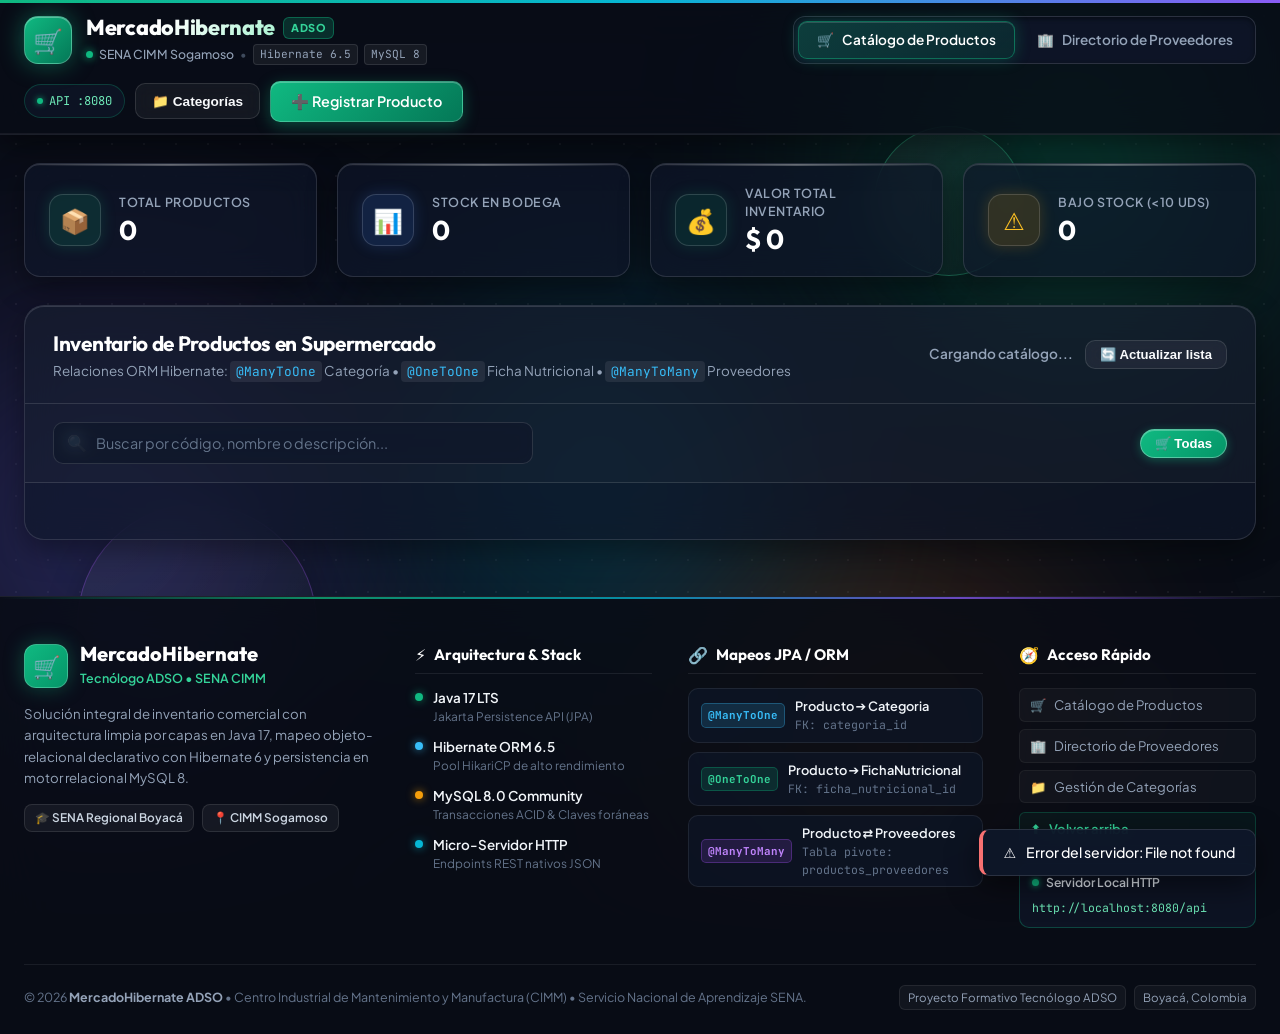
==== commit 4cdb0679: "Actualización Header y Footer" ====
--- a/MercadoHibernate/src/main/resources/web/index.html
+++ b/MercadoHibernate/src/main/resources/web/index.html
@@ -195,104 +195,239 @@
         }
 
         /* ========================================================
-           NAVBAR (FROSTED GLASS)
+           NAVBAR (FROSTED GLASS & TOP ACCENT GLOW)
            ======================================================== */
         .navbar {
-            background: rgba(9, 13, 22, 0.72);
-            backdrop-filter: blur(20px);
-            -webkit-backdrop-filter: blur(20px);
-            border-bottom: 1px solid var(--border-glass);
+            background: rgba(9, 13, 22, 0.82);
+            backdrop-filter: blur(24px) saturate(160%);
+            -webkit-backdrop-filter: blur(24px) saturate(160%);
+            border-bottom: 1px solid rgba(255, 255, 255, 0.08);
             position: sticky;
             top: 0;
             z-index: 50;
-            box-shadow: 0 4px 20px rgba(0, 0, 0, 0.4);
+            box-shadow: 0 8px 32px rgba(0, 0, 0, 0.5), inset 0 -1px 0 rgba(255, 255, 255, 0.06);
+        }
+
+        .navbar-top-glow {
+            height: 3px;
+            width: 100%;
+            background: linear-gradient(90deg, #10b981 0%, #06b6d4 25%, #8b5cf6 50%, #38bdf8 75%, #10b981 100%);
+            background-size: 200% 100%;
+            animation: shimmerGlow 7s linear infinite;
+        }
+
+        @keyframes shimmerGlow {
+            0% { background-position: 100% 0; }
+            100% { background-position: -100% 0; }
         }
 
         .nav-container {
-            max-width: 1380px;
+            max-width: 1400px;
             margin: 0 auto;
-            padding: 14px 24px;
+            padding: 12px 24px;
             display: flex;
             justify-content: space-between;
             align-items: center;
             gap: 16px;
+            flex-wrap: wrap;
         }
 
         .brand-box {
             display: flex;
             align-items: center;
             gap: 14px;
+            text-decoration: none;
+            color: inherit;
+        }
+
+        .brand-icon-wrapper {
+            position: relative;
+            display: inline-flex;
+            align-items: center;
+            justify-content: center;
         }
 
         .brand-icon {
-            width: 46px;
-            height: 46px;
-            background: linear-gradient(135deg, #10b981 0%, #059669 100%);
+            width: 48px;
+            height: 48px;
+            background: linear-gradient(135deg, #10b981 0%, #047857 100%);
             color: white;
             display: flex;
             align-items: center;
             justify-content: center;
             border-radius: 14px;
             font-size: 24px;
-            box-shadow: 0 0 20px rgba(16, 185, 129, 0.4), inset 0 1px 0 rgba(255, 255, 255, 0.2);
-            border: 1px solid rgba(255, 255, 255, 0.2);
+            box-shadow: 0 0 24px rgba(16, 185, 129, 0.45), inset 0 1px 0 rgba(255, 255, 255, 0.3);
+            border: 1px solid rgba(255, 255, 255, 0.25);
+            position: relative;
+            z-index: 2;
+            transition: transform 0.25s ease, box-shadow 0.25s ease;
+        }
+
+        .brand-box:hover .brand-icon {
+            transform: scale(1.05) rotate(-3deg);
+            box-shadow: 0 0 30px rgba(16, 185, 129, 0.65), inset 0 1px 0 rgba(255, 255, 255, 0.4);
+        }
+
+        .brand-pulse {
+            position: absolute;
+            inset: -3px;
+            border-radius: 17px;
+            background: radial-gradient(circle, rgba(16, 185, 129, 0.4) 0%, transparent 70%);
+            animation: brandPulseRing 3.5s ease-in-out infinite alternate;
+            z-index: 1;
+        }
+
+        @keyframes brandPulseRing {
+            0% { transform: scale(0.95); opacity: 0.4; }
+            100% { transform: scale(1.15); opacity: 0.85; }
+        }
+
+        .brand-text {
+            display: flex;
+            flex-direction: column;
+            gap: 3px;
+        }
+
+        .brand-title-row {
+            display: flex;
+            align-items: center;
+            gap: 8px;
         }
 
         .brand-text h1 {
             font-family: var(--font-heading);
-            font-size: 1.3rem;
-            font-weight: 700;
-            color: #ffffff;
+            font-size: 1.35rem;
+            font-weight: 800;
+            background: linear-gradient(135deg, #ffffff 40%, #a7f3d0 100%);
+            -webkit-background-clip: text;
+            -webkit-text-fill-color: transparent;
             line-height: 1.2;
             letter-spacing: -0.3px;
         }
 
-        .brand-text span {
-            font-size: 0.78rem;
+        .brand-badge {
+            font-size: 0.68rem;
+            font-weight: 800;
+            letter-spacing: 0.5px;
+            text-transform: uppercase;
+            padding: 2px 7px;
+            background: rgba(16, 185, 129, 0.2);
+            color: #34d399;
+            border: 1px solid rgba(16, 185, 129, 0.4);
+            border-radius: 6px;
+        }
+
+        .brand-subtitle-row {
+            display: flex;
+            align-items: center;
+            gap: 6px;
+            font-size: 0.77rem;
+            color: var(--text-secondary);
+        }
+
+        .status-live-dot {
+            width: 7px;
+            height: 7px;
+            background-color: #10b981;
+            border-radius: 50%;
+            display: inline-block;
+            box-shadow: 0 0 8px #10b981;
+            animation: liveDotPulse 2s infinite;
+        }
+
+        @keyframes liveDotPulse {
+            0% { transform: scale(0.9); opacity: 0.7; }
+            50% { transform: scale(1.25); opacity: 1; box-shadow: 0 0 12px #34d399; }
+            100% { transform: scale(0.9); opacity: 0.7; }
+        }
+
+        .brand-meta {
             color: var(--text-secondary);
             font-weight: 500;
         }
 
+        .meta-separator {
+            color: var(--text-muted);
+            opacity: 0.6;
+        }
+
+        .tech-tag {
+            font-family: var(--font-mono);
+            font-size: 0.7rem;
+            background: rgba(255, 255, 255, 0.06);
+            border: 1px solid rgba(255, 255, 255, 0.1);
+            color: #94a3b8;
+            padding: 1px 6px;
+            border-radius: 4px;
+        }
+
         .nav-tabs-group {
             display: flex;
             align-items: center;
-            background: rgba(15, 23, 42, 0.75);
+            background: rgba(15, 23, 42, 0.85);
             border: 1px solid var(--border-glass);
-            border-radius: var(--radius-md);
+            border-radius: 12px;
             padding: 4px;
             gap: 4px;
-            backdrop-filter: blur(12px);
+            backdrop-filter: blur(14px);
+            box-shadow: inset 0 2px 4px rgba(0, 0, 0, 0.4);
         }
 
         .nav-tab-link {
             display: inline-flex;
             align-items: center;
-            gap: 6px;
-            padding: 7px 16px;
-            border-radius: 8px;
-            font-size: 0.84rem;
+            gap: 8px;
+            padding: 8px 18px;
+            border-radius: 9px;
+            font-size: 0.85rem;
             font-weight: 600;
             text-decoration: none;
             color: var(--text-secondary);
-            transition: all 0.2s ease;
+            transition: all 0.25s cubic-bezier(0.16, 1, 0.3, 1);
+            position: relative;
         }
 
         .nav-tab-link:hover {
             color: #ffffff;
             background: rgba(255, 255, 255, 0.08);
+            transform: translateY(-1px);
         }
 
         .nav-tab-link.active {
             color: #ffffff;
-            background: rgba(16, 185, 129, 0.22);
+            background: linear-gradient(135deg, rgba(16, 185, 129, 0.25) 0%, rgba(5, 150, 105, 0.15) 100%);
             border: 1px solid rgba(16, 185, 129, 0.45);
-            box-shadow: 0 0 14px rgba(16, 185, 129, 0.25);
+            box-shadow: 0 0 16px rgba(16, 185, 129, 0.3), inset 0 1px 0 rgba(255, 255, 255, 0.15);
         }
 
         .nav-actions {
             display: flex;
             align-items: center;
-            gap: 12px;
+            gap: 10px;
+        }
+
+        .system-status-chip {
+            display: inline-flex;
+            align-items: center;
+            gap: 6px;
+            background: rgba(15, 23, 42, 0.7);
+            border: 1px solid rgba(16, 185, 129, 0.25);
+            padding: 7px 12px;
+            border-radius: 20px;
+            font-size: 0.76rem;
+            font-family: var(--font-mono);
+            color: #6ee7b7;
+            backdrop-filter: blur(8px);
+        }
+
+        .pulse-indicator {
+            width: 6px;
+            height: 6px;
+            background-color: #10b981;
+            border-radius: 50%;
+            box-shadow: 0 0 6px #10b981;
+            animation: liveDotPulse 1.8s infinite;
         }
 
         .btn-primary {
@@ -1333,18 +1468,354 @@
             cursor: pointer;
         }
 
-        /* FOOTER */
-        footer {
-            background: rgba(9, 13, 22, 0.7);
-            backdrop-filter: blur(12px);
-            border-top: 1px solid var(--border-glass);
-            padding: 18px 24px;
-            text-align: center;
-            font-size: 0.82rem;
-            color: var(--text-muted);
+        /* ========================================================
+           FOOTER PRO & ELEGANTE (MULTI-COLUMNA FROSTED GLASS)
+           ======================================================== */
+        .site-footer {
+            background: rgba(9, 13, 22, 0.9);
+            backdrop-filter: blur(25px) saturate(160%);
+            -webkit-backdrop-filter: blur(25px) saturate(160%);
+            border-top: 1px solid rgba(255, 255, 255, 0.08);
             margin-top: auto;
             position: relative;
             z-index: 10;
+            overflow: hidden;
+        }
+
+        .footer-top-accent {
+            height: 2px;
+            width: 100%;
+            background: linear-gradient(90deg, transparent 0%, #10b981 25%, #06b6d4 50%, #8b5cf6 75%, transparent 100%);
+            opacity: 0.75;
+        }
+
+        .footer-container {
+            max-width: 1400px;
+            margin: 0 auto;
+            padding: 44px 24px 24px;
+        }
+
+        .footer-grid {
+            display: grid;
+            grid-template-columns: 1.5fr 1fr 1.25fr 1fr;
+            gap: 36px;
+            margin-bottom: 36px;
+        }
+
+        @media (max-width: 1100px) {
+            .footer-grid {
+                grid-template-columns: 1fr 1fr;
+                gap: 28px;
+            }
+        }
+
+        @media (max-width: 640px) {
+            .footer-grid {
+                grid-template-columns: 1fr;
+                gap: 26px;
+            }
+        }
+
+        .footer-col {
+            display: flex;
+            flex-direction: column;
+            gap: 14px;
+        }
+
+        .footer-brand-header {
+            display: flex;
+            align-items: center;
+            gap: 12px;
+        }
+
+        .footer-logo-icon {
+            width: 44px;
+            height: 44px;
+            background: linear-gradient(135deg, #10b981 0%, #059669 100%);
+            border-radius: 12px;
+            display: flex;
+            align-items: center;
+            justify-content: center;
+            font-size: 22px;
+            color: #ffffff;
+            box-shadow: 0 0 20px rgba(16, 185, 129, 0.35);
+            border: 1px solid rgba(255, 255, 255, 0.2);
+            flex-shrink: 0;
+        }
+
+        .footer-brand-title {
+            font-family: var(--font-heading);
+            font-size: 1.25rem;
+            font-weight: 800;
+            color: #ffffff;
+            line-height: 1.1;
+        }
+
+        .footer-brand-subtitle {
+            font-size: 0.78rem;
+            color: #34d399;
+            font-weight: 600;
+        }
+
+        .footer-desc {
+            font-size: 0.83rem;
+            color: var(--text-secondary);
+            line-height: 1.6;
+        }
+
+        .footer-badges {
+            display: flex;
+            flex-wrap: wrap;
+            gap: 8px;
+            margin-top: 2px;
+        }
+
+        .footer-pill {
+            font-size: 0.74rem;
+            font-weight: 600;
+            padding: 4px 10px;
+            background: rgba(255, 255, 255, 0.05);
+            border: 1px solid rgba(255, 255, 255, 0.1);
+            border-radius: 8px;
+            color: #cbd5e1;
+        }
+
+        .footer-col-title {
+            font-family: var(--font-heading);
+            font-size: 0.95rem;
+            font-weight: 700;
+            color: #ffffff;
+            display: flex;
+            align-items: center;
+            gap: 8px;
+            padding-bottom: 6px;
+            border-bottom: 1px solid rgba(255, 255, 255, 0.08);
+        }
+
+        .title-icon {
+            font-size: 1rem;
+        }
+
+        .footer-tech-list {
+            list-style: none;
+            display: flex;
+            flex-direction: column;
+            gap: 11px;
+        }
+
+        .footer-tech-list li {
+            display: flex;
+            align-items: flex-start;
+            gap: 10px;
+            font-size: 0.82rem;
+        }
+
+        .footer-tech-list strong {
+            display: block;
+            color: #f1f5f9;
+            font-weight: 600;
+            font-size: 0.84rem;
+        }
+
+        .footer-tech-list span {
+            display: block;
+            color: var(--text-muted);
+            font-size: 0.74rem;
+        }
+
+        .tech-dot {
+            width: 8px;
+            height: 8px;
+            border-radius: 50%;
+            margin-top: 5px;
+            flex-shrink: 0;
+        }
+
+        .tech-dot.green { background: #10b981; box-shadow: 0 0 8px rgba(16, 185, 129, 0.7); }
+        .tech-dot.blue { background: #38bdf8; box-shadow: 0 0 8px rgba(56, 189, 248, 0.7); }
+        .tech-dot.orange { background: #f59e0b; box-shadow: 0 0 8px rgba(245, 158, 11, 0.7); }
+        .tech-dot.cyan { background: #06b6d4; box-shadow: 0 0 8px rgba(6, 182, 212, 0.7); }
+        .tech-dot.purple { background: #8b5cf6; box-shadow: 0 0 8px rgba(139, 92, 246, 0.7); }
+
+        .footer-mappings-list {
+            list-style: none;
+            display: flex;
+            flex-direction: column;
+            gap: 9px;
+        }
+
+        .mapping-card {
+            background: rgba(15, 23, 42, 0.65);
+            border: 1px solid rgba(255, 255, 255, 0.08);
+            border-radius: 10px;
+            padding: 8px 12px;
+            display: flex;
+            align-items: center;
+            gap: 10px;
+            transition: all 0.2s ease;
+        }
+
+        .mapping-card:hover {
+            border-color: rgba(52, 211, 153, 0.35);
+            transform: translateX(3px);
+            background: rgba(24, 35, 60, 0.75);
+        }
+
+        .mapping-badge {
+            font-family: var(--font-mono);
+            font-size: 0.68rem;
+            font-weight: 700;
+            padding: 3px 6px;
+            border-radius: 5px;
+            white-space: nowrap;
+        }
+
+        .mapping-badge.many-to-one {
+            background: rgba(56, 189, 248, 0.15);
+            color: #38bdf8;
+            border: 1px solid rgba(56, 189, 248, 0.3);
+        }
+
+        .mapping-badge.one-to-one {
+            background: rgba(16, 185, 129, 0.15);
+            color: #34d399;
+            border: 1px solid rgba(16, 185, 129, 0.3);
+        }
+
+        .mapping-badge.many-to-many {
+            background: rgba(168, 85, 247, 0.15);
+            color: #c084fc;
+            border: 1px solid rgba(168, 85, 247, 0.3);
+        }
+
+        .mapping-info strong {
+            display: block;
+            color: #f1f5f9;
+            font-size: 0.8rem;
+            font-weight: 600;
+        }
+
+        .mapping-info span {
+            display: block;
+            color: var(--text-muted);
+            font-size: 0.72rem;
+            font-family: var(--font-mono);
+        }
+
+        .footer-nav-links {
+            display: flex;
+            flex-direction: column;
+            gap: 7px;
+        }
+
+        .footer-link {
+            display: inline-flex;
+            align-items: center;
+            gap: 8px;
+            font-size: 0.82rem;
+            color: var(--text-secondary);
+            text-decoration: none;
+            padding: 6px 10px;
+            border-radius: 6px;
+            background: rgba(255, 255, 255, 0.03);
+            border: 1px solid rgba(255, 255, 255, 0.05);
+            transition: all 0.2s ease;
+        }
+
+        .footer-link:hover {
+            color: #ffffff;
+            background: rgba(255, 255, 255, 0.08);
+            border-color: rgba(255, 255, 255, 0.15);
+            transform: translateX(3px);
+        }
+
+        .footer-link.back-to-top {
+            color: #34d399;
+            border-color: rgba(16, 185, 129, 0.25);
+            background: rgba(16, 185, 129, 0.06);
+            margin-top: 2px;
+            font-weight: 600;
+        }
+
+        .footer-link.back-to-top:hover {
+            background: rgba(16, 185, 129, 0.15);
+            border-color: rgba(16, 185, 129, 0.45);
+        }
+
+        .footer-server-card {
+            background: rgba(15, 23, 42, 0.75);
+            border: 1px solid rgba(16, 185, 129, 0.3);
+            border-radius: 10px;
+            padding: 9px 12px;
+            display: flex;
+            flex-direction: column;
+            gap: 3px;
+            margin-top: 3px;
+        }
+
+        .server-status-row {
+            display: flex;
+            align-items: center;
+            gap: 7px;
+        }
+
+        .server-status-dot {
+            width: 7px;
+            height: 7px;
+            background: #10b981;
+            border-radius: 50%;
+            box-shadow: 0 0 6px #10b981;
+            animation: liveDotPulse 1.8s infinite;
+        }
+
+        .server-title {
+            font-size: 0.76rem;
+            color: #e2e8f0;
+            font-weight: 600;
+        }
+
+        .server-endpoint code {
+            font-family: var(--font-mono);
+            font-size: 0.72rem;
+            color: #6ee7b7;
+        }
+
+        .footer-bottom {
+            padding-top: 20px;
+            border-top: 1px solid rgba(255, 255, 255, 0.07);
+        }
+
+        .footer-bottom-content {
+            display: flex;
+            justify-content: space-between;
+            align-items: center;
+            flex-wrap: wrap;
+            gap: 14px;
+        }
+
+        .copyright-text {
+            font-size: 0.78rem;
+            color: var(--text-muted);
+            line-height: 1.5;
+        }
+
+        .copyright-text strong {
+            color: var(--text-secondary);
+        }
+
+        .footer-bottom-tags {
+            display: flex;
+            flex-wrap: wrap;
+            gap: 8px;
+        }
+
+        .sub-badge {
+            font-size: 0.72rem;
+            padding: 3px 8px;
+            background: rgba(255, 255, 255, 0.04);
+            border: 1px solid rgba(255, 255, 255, 0.08);
+            border-radius: 6px;
+            color: #94a3b8;
         }
     </style>
 </head>
@@ -1364,26 +1835,49 @@
         <div class="floating-symbol symbol-3">✦</div>
     </div>
 
-    <!-- NAVBAR (FROSTED GLASS) -->
+    <!-- NAVBAR (FROSTED GLASS CON TOP ACCENT GLOW) -->
     <header class="navbar">
+        <div class="navbar-top-glow" aria-hidden="true"></div>
         <div class="nav-container">
             <div class="brand-box">
-                <div class="brand-icon">🛒</div>
+                <div class="brand-icon-wrapper">
+                    <div class="brand-icon">🛒</div>
+                    <span class="brand-pulse"></span>
+                </div>
                 <div class="brand-text">
-                    <h1>MercadoHibernate ADSO</h1>
-                    <span>SENA CIMM Sogamoso • ORM Hibernate 6 & MySQL Workbench</span>
+                    <div class="brand-title-row">
+                        <h1>MercadoHibernate</h1>
+                        <span class="brand-badge">ADSO</span>
+                    </div>
+                    <div class="brand-subtitle-row">
+                        <span class="status-live-dot" title="Sistema ORM conectado"></span>
+                        <span class="brand-meta">SENA CIMM Sogamoso</span>
+                        <span class="meta-separator">•</span>
+                        <span class="tech-tag">Hibernate 6.5</span>
+                        <span class="tech-tag">MySQL 8</span>
+                    </div>
                 </div>
             </div>
 
             <!-- TABS DE NAVEGACIÓN ENTRE PÁGINAS PRINCIPALES -->
-            <div class="nav-tabs-group">
-                <a href="/" class="nav-tab-link active">🛒 Catálogo de Productos</a>
-                <a href="/proveedores" class="nav-tab-link">🏢 Directorio de Proveedores</a>
-            </div>
+            <nav class="nav-tabs-group" aria-label="Navegación principal">
+                <a href="/" class="nav-tab-link active">
+                    <span>🛒</span>
+                    <span>Catálogo de Productos</span>
+                </a>
+                <a href="/proveedores" class="nav-tab-link">
+                    <span>🏢</span>
+                    <span>Directorio de Proveedores</span>
+                </a>
+            </nav>
 
             <div class="nav-actions">
+                <div class="system-status-chip" title="Servidor REST nativo en puerto 8080">
+                    <span class="pulse-indicator"></span>
+                    <span>API :8080</span>
+                </div>
                 <button class="btn-outline" onclick="abrirModalCategorias()" title="Gestionar categorías en base de datos">
-                    📁 Gestionar Categorías
+                    📁 Categorías
                 </button>
                 <button class="btn-primary" onclick="abrirModal()">
                     ➕ Registrar Producto
@@ -1496,9 +1990,146 @@
 
     </main>
 
-    <!-- FOOTER -->
-    <footer>
-        <p>Proyecto Formativo Tecnólogo ADSO • Servicio Nacional de Aprendizaje (SENA) • Centro Industrial de Mantenimiento y Manufactura (CIMM)</p>
+    <!-- ========================================================
+         FOOTER PRO & ELEGANTE (MULTI-COLUMNA FROSTED GLASS)
+         ======================================================== -->
+    <footer class="site-footer">
+        <!-- Top Glow Accent Line -->
+        <div class="footer-top-accent" aria-hidden="true"></div>
+
+        <div class="footer-container">
+            <!-- Grid de 4 Columnas -->
+            <div class="footer-grid">
+                <!-- Columna 1: Identidad y Proyecto -->
+                <div class="footer-col brand-col">
+                    <div class="footer-brand-header">
+                        <div class="footer-logo-icon">🛒</div>
+                        <div>
+                            <h3 class="footer-brand-title">MercadoHibernate</h3>
+                            <span class="footer-brand-subtitle">Tecnólogo ADSO • SENA CIMM</span>
+                        </div>
+                    </div>
+                    <p class="footer-desc">
+                        Solución integral de inventario comercial con arquitectura limpia por capas en Java 17, mapeo objeto-relacional declarativo con Hibernate 6 y persistencia en motor relacional MySQL 8.
+                    </p>
+                    <div class="footer-badges">
+                        <span class="footer-pill">🎓 SENA Regional Boyacá</span>
+                        <span class="footer-pill">📍 CIMM Sogamoso</span>
+                    </div>
+                </div>
+
+                <!-- Columna 2: Stack Tecnológico -->
+                <div class="footer-col">
+                    <h4 class="footer-col-title">
+                        <span class="title-icon">⚡</span> Arquitectura & Stack
+                    </h4>
+                    <ul class="footer-tech-list">
+                        <li>
+                            <span class="tech-dot green"></span>
+                            <div>
+                                <strong>Java 17 LTS</strong>
+                                <span>Jakarta Persistence API (JPA)</span>
+                            </div>
+                        </li>
+                        <li>
+                            <span class="tech-dot blue"></span>
+                            <div>
+                                <strong>Hibernate ORM 6.5</strong>
+                                <span>Pool HikariCP de alto rendimiento</span>
+                            </div>
+                        </li>
+                        <li>
+                            <span class="tech-dot orange"></span>
+                            <div>
+                                <strong>MySQL 8.0 Community</strong>
+                                <span>Transacciones ACID & Claves foráneas</span>
+                            </div>
+                        </li>
+                        <li>
+                            <span class="tech-dot cyan"></span>
+                            <div>
+                                <strong>Micro-Servidor HTTP</strong>
+                                <span>Endpoints REST nativos JSON</span>
+                            </div>
+                        </li>
+                    </ul>
+                </div>
+
+                <!-- Columna 3: Modelo Relacional ORM -->
+                <div class="footer-col">
+                    <h4 class="footer-col-title">
+                        <span class="title-icon">🔗</span> Mapeos JPA / ORM
+                    </h4>
+                    <ul class="footer-mappings-list">
+                        <li class="mapping-card">
+                            <span class="mapping-badge many-to-one">@ManyToOne</span>
+                            <div class="mapping-info">
+                                <strong>Producto ➔ Categoria</strong>
+                                <span>FK: categoria_id</span>
+                            </div>
+                        </li>
+                        <li class="mapping-card">
+                            <span class="mapping-badge one-to-one">@OneToOne</span>
+                            <div class="mapping-info">
+                                <strong>Producto ➔ FichaNutricional</strong>
+                                <span>FK: ficha_nutricional_id</span>
+                            </div>
+                        </li>
+                        <li class="mapping-card">
+                            <span class="mapping-badge many-to-many">@ManyToMany</span>
+                            <div class="mapping-info">
+                                <strong>Producto ⇄ Proveedores</strong>
+                                <span>Tabla pivote: productos_proveedores</span>
+                            </div>
+                        </li>
+                    </ul>
+                </div>
+
+                <!-- Columna 4: Navegación & Estado -->
+                <div class="footer-col">
+                    <h4 class="footer-col-title">
+                        <span class="title-icon">🧭</span> Acceso Rápido
+                    </h4>
+                    <div class="footer-nav-links">
+                        <a href="/" class="footer-link">
+                            <span>🛒</span> Catálogo de Productos
+                        </a>
+                        <a href="/proveedores" class="footer-link">
+                            <span>🏢</span> Directorio de Proveedores
+                        </a>
+                        <a href="javascript:void(0)" onclick="abrirModalCategorias()" class="footer-link">
+                            <span>📁</span> Gestión de Categorías
+                        </a>
+                        <a href="javascript:void(0)" onclick="window.scrollTo({top: 0, behavior: 'smooth'})" class="footer-link back-to-top">
+                            <span>⬆️</span> Volver arriba
+                        </a>
+                    </div>
+
+                    <div class="footer-server-card">
+                        <div class="server-status-row">
+                            <span class="server-status-dot"></span>
+                            <span class="server-title">Servidor Local HTTP</span>
+                        </div>
+                        <div class="server-endpoint">
+                            <code>http://localhost:8080/api</code>
+                        </div>
+                    </div>
+                </div>
+            </div>
+
+            <!-- Footer Bottom Bar -->
+            <div class="footer-bottom">
+                <div class="footer-bottom-content">
+                    <p class="copyright-text">
+                        © 2026 <strong>MercadoHibernate ADSO</strong> • Centro Industrial de Mantenimiento y Manufactura (CIMM) • Servicio Nacional de Aprendizaje SENA.
+                    </p>
+                    <div class="footer-bottom-tags">
+                        <span class="sub-badge">Proyecto Formativo Tecnólogo ADSO</span>
+                        <span class="sub-badge">Boyacá, Colombia</span>
+                    </div>
+                </div>
+            </div>
+        </div>
     </footer>
 
     <!-- MODAL REGISTRO / ACTUALIZAR PRODUCTO (FROSTED GLASS) -->
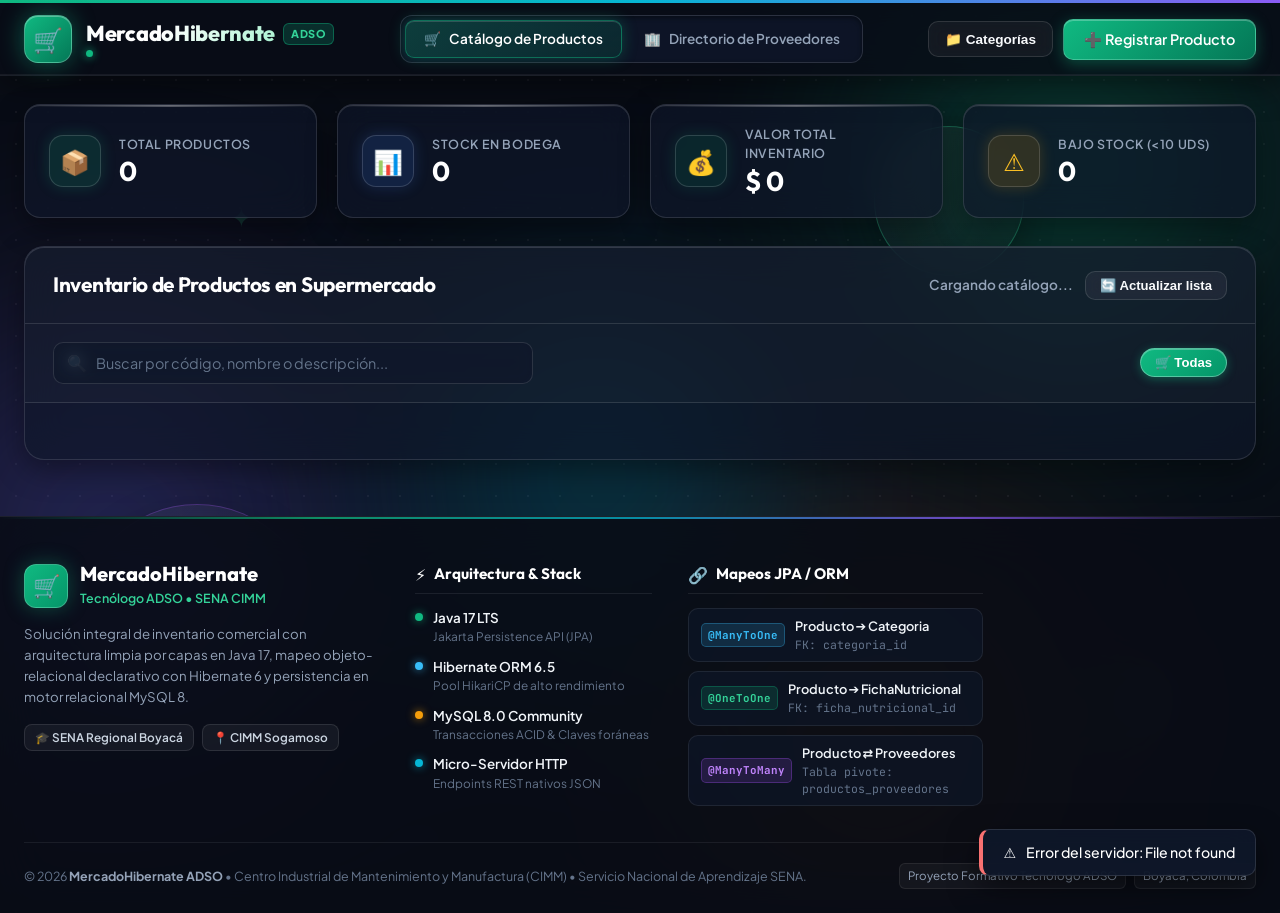
==== commit ae1acf58: "AjustesVisaulesConRespectoAHibernate_DissMax_261026" ====
--- a/MercadoHibernate/src/main/resources/web/index.html
+++ b/MercadoHibernate/src/main/resources/web/index.html
@@ -1851,10 +1851,6 @@
                     </div>
                     <div class="brand-subtitle-row">
                         <span class="status-live-dot" title="Sistema ORM conectado"></span>
-                        <span class="brand-meta">SENA CIMM Sogamoso</span>
-                        <span class="meta-separator">•</span>
-                        <span class="tech-tag">Hibernate 6.5</span>
-                        <span class="tech-tag">MySQL 8</span>
                     </div>
                 </div>
             </div>
@@ -1872,10 +1868,6 @@
             </nav>
 
             <div class="nav-actions">
-                <div class="system-status-chip" title="Servidor REST nativo en puerto 8080">
-                    <span class="pulse-indicator"></span>
-                    <span>API :8080</span>
-                </div>
                 <button class="btn-outline" onclick="abrirModalCategorias()" title="Gestionar categorías en base de datos">
                     📁 Categorías
                 </button>
@@ -1929,7 +1921,6 @@
             <div class="section-header">
                 <div class="section-title">
                     <h2>Inventario de Productos en Supermercado</h2>
-                    <p>Relaciones ORM Hibernate: <code>@ManyToOne</code> Categoría • <code>@OneToOne</code> Ficha Nutricional • <code>@ManyToMany</code> Proveedores</p>
                 </div>
                 <div style="display: flex; align-items: center; gap: 12px;">
                     <span id="contador-filtrados" style="font-size: 0.85rem; font-weight: 600; color: #94a3b8;">
@@ -2018,7 +2009,7 @@
                     </div>
                 </div>
 
-                <!-- Columna 2: Stack Tecnológico -->
+                <!-- Columna 2: Stack Tecnológico -->   
                 <div class="footer-col">
                     <h4 class="footer-col-title">
                         <span class="title-icon">⚡</span> Arquitectura & Stack
@@ -2084,37 +2075,6 @@
                         </li>
                     </ul>
                 </div>
-
-                <!-- Columna 4: Navegación & Estado -->
-                <div class="footer-col">
-                    <h4 class="footer-col-title">
-                        <span class="title-icon">🧭</span> Acceso Rápido
-                    </h4>
-                    <div class="footer-nav-links">
-                        <a href="/" class="footer-link">
-                            <span>🛒</span> Catálogo de Productos
-                        </a>
-                        <a href="/proveedores" class="footer-link">
-                            <span>🏢</span> Directorio de Proveedores
-                        </a>
-                        <a href="javascript:void(0)" onclick="abrirModalCategorias()" class="footer-link">
-                            <span>📁</span> Gestión de Categorías
-                        </a>
-                        <a href="javascript:void(0)" onclick="window.scrollTo({top: 0, behavior: 'smooth'})" class="footer-link back-to-top">
-                            <span>⬆️</span> Volver arriba
-                        </a>
-                    </div>
-
-                    <div class="footer-server-card">
-                        <div class="server-status-row">
-                            <span class="server-status-dot"></span>
-                            <span class="server-title">Servidor Local HTTP</span>
-                        </div>
-                        <div class="server-endpoint">
-                            <code>http://localhost:8080/api</code>
-                        </div>
-                    </div>
-                </div>
             </div>
 
             <!-- Footer Bottom Bar -->
@@ -2148,7 +2108,7 @@
                             <input type="text" id="codigo" required placeholder="Ej: MKT-018" autocomplete="off">
                         </div>
                         <div class="form-group">
-                            <label for="categoria">Categoría Comercial (@ManyToOne) *</label>
+                            <label for="categoria">Categoría Comercial*</label>
                             <select id="categoria" required>
                                 <!-- Se llena dinámicamente con cargarCategorias() -->
                             </select>
@@ -2188,7 +2148,7 @@
 
                         <!-- SECCIÓN 1: FICHA NUTRICIONAL (@OneToOne con CascadeType.ALL) -->
                         <div class="form-group col-span-2 section-divider">
-                            <span class="section-legend">🥗 Ficha Nutricional e INVIMA (@OneToOne · CascadeType.ALL)</span>
+                            <span class="section-legend">🥗 Ficha Nutricional e INVIMA</span>
                         </div>
                         <div class="form-group">
                             <label for="fichaCalorias">Calorías (kcal)</label>
@@ -2222,7 +2182,7 @@
                         <!-- SECCIÓN 2: PROVEEDORES ASOCIADOS (@ManyToMany) -->
                         <div class="form-group col-span-2 section-divider">
                             <div style="display: flex; justify-content: space-between; align-items: center;">
-                                <span class="section-legend">🏢 Proveedores del Producto (@ManyToMany · Tabla Intermedia)</span>
+                                <span class="section-legend">🏢 Proveedores del Producto</span>
                                 <span style="font-size: 0.74rem; color: var(--text-muted);">Asocia 1 o más proveedores</span>
                             </div>
                         </div>
@@ -2247,7 +2207,7 @@
     <div class="modal-overlay" id="modal-categorias">
         <div class="modal-box" style="max-width: 780px;">
             <div class="modal-header">
-                <h3>📁 Gestión de Categorías Comerciales (Hibernate ORM)</h3>
+                <h3>📁 Gestión de Categorías Comerciales</h3>
                 <button class="modal-close" onclick="cerrarModalCategorias()">✕</button>
             </div>
             <div class="modal-body" style="display: flex; flex-direction: column; gap: 22px;">
@@ -2295,7 +2255,7 @@
                 <div>
                     <div style="display: flex; justify-content: space-between; align-items: center; margin-bottom: 10px;">
                         <h4 style="font-size: 0.85rem; font-weight: 700; color: var(--text-secondary); text-transform: uppercase; letter-spacing: 0.6px;">
-                            Categorías Registradas en Base de Datos
+                            Categorías Registradas
                         </h4>
                         <span id="cat-contador" style="font-size: 0.8rem; color: #34d399; font-weight: 600;"></span>
                     </div>
@@ -3038,7 +2998,7 @@
                 mostrarToast("Error en la solicitud: " + err.message, 'error');
             } finally {
                 btn.disabled = false;
-                btn.innerText = esActualizar ? '💾 Guardar Cambios (Hibernate)' : '💾 Persistir en MySQL (Hibernate)';
+                btn.innerText = esActualizar ? '💾 Guardar Cambios' : '💾 Guardar cambios';
             }
         }
 
@@ -3046,7 +3006,7 @@
             document.getElementById('form-producto').reset();
             document.getElementById('productoId').value = '';
             document.getElementById('modal-titulo').innerText = '➕ Registrar Nuevo Producto';
-            document.getElementById('btn-submit').innerText = '💾 Persistir en MySQL (Hibernate)';
+            document.getElementById('btn-submit').innerText = '💾 Registrar producto';
             const nextNum = (productosList.length + 1).toString().padStart(3, '0');
             document.getElementById('codigo').value = 'MKT-' + nextNum;
 
@@ -3105,7 +3065,7 @@
             renderProveedoresCheckboxes(proveedoresList, assignedIds);
 
             document.getElementById('modal-titulo').innerText = '✏️ Actualizar Producto (' + p.codigo + ')';
-            document.getElementById('btn-submit').innerText = '💾 Guardar Cambios (Hibernate)';
+            document.getElementById('btn-submit').innerText = '💾 Guardar Cambios';
             document.getElementById('modal-nuevo').classList.add('active');
         }
 
